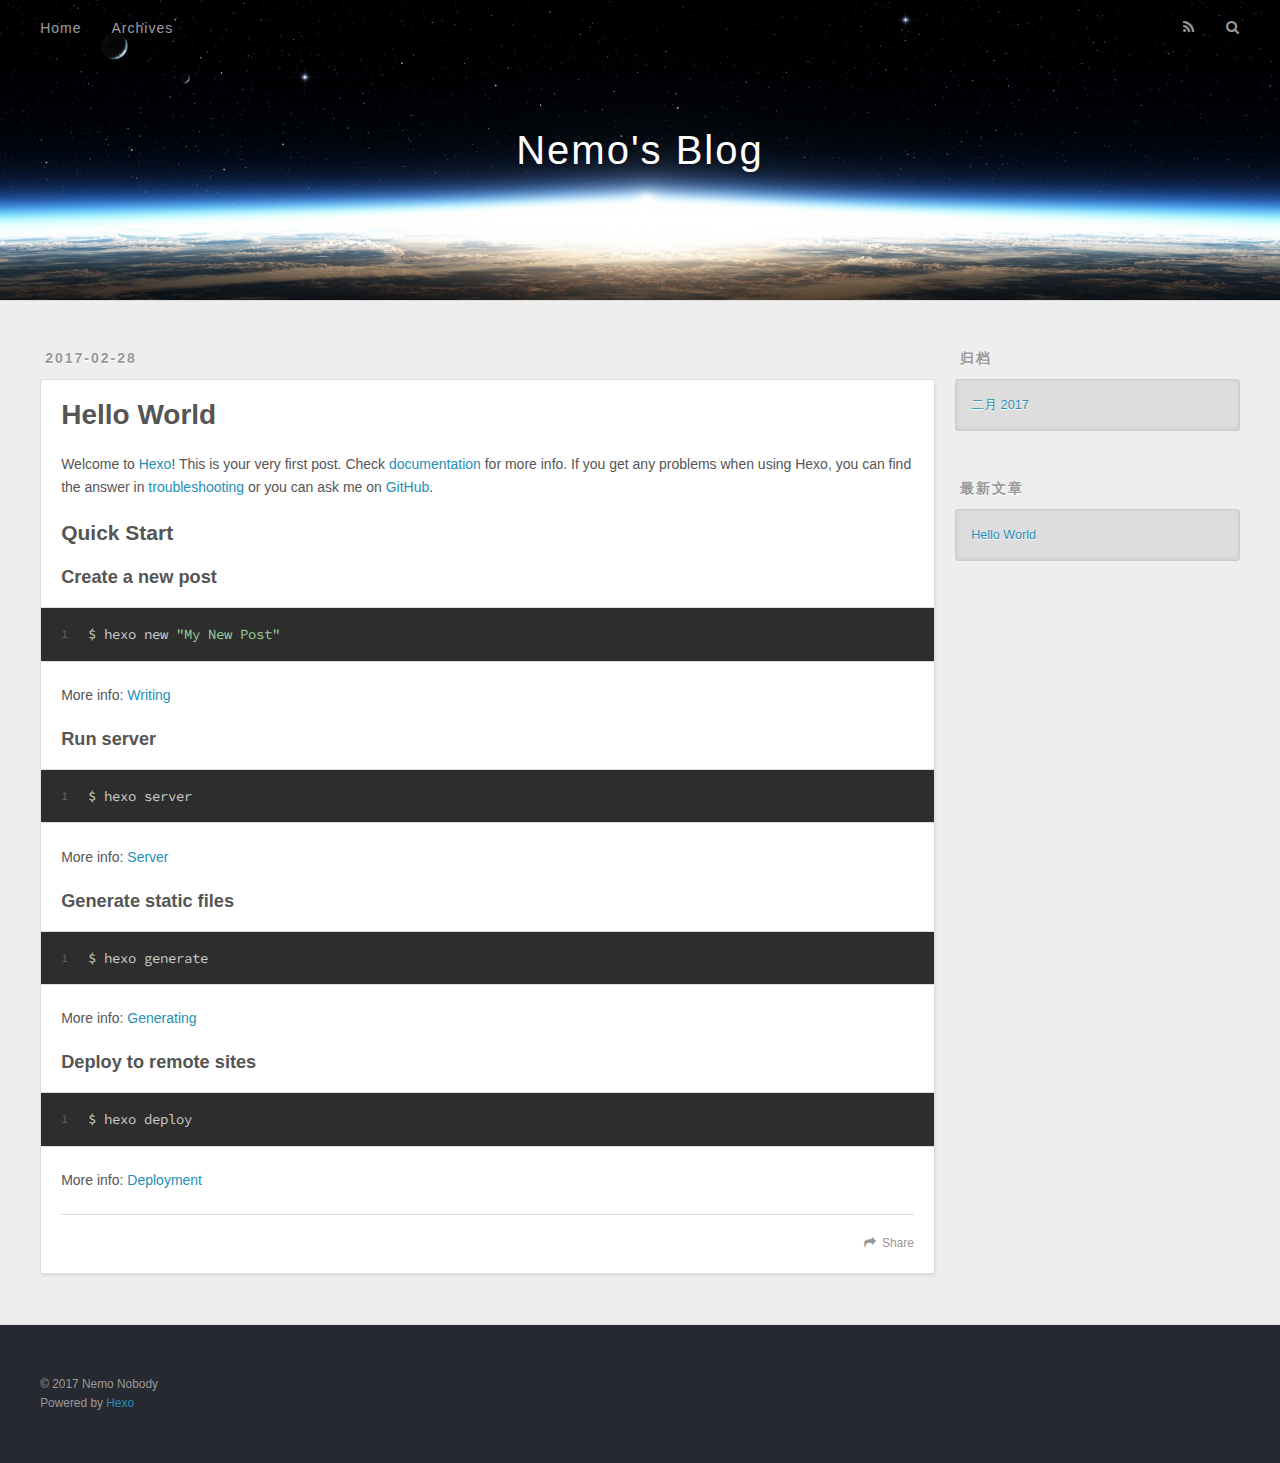
==== index.html @ 082129a9 "Site updated: 2017-02-28 16:47:41" ====
<!DOCTYPE html>
<html>
<head>
  <meta charset="utf-8">
  
  <title>Nemo&#39;s Blog</title>
  <meta name="viewport" content="width=device-width, initial-scale=1, maximum-scale=1">
  <meta property="og:type" content="website">
<meta property="og:title" content="Nemo's Blog">
<meta property="og:url" content="https://NemoNobody.github.io/index.html">
<meta property="og:site_name" content="Nemo's Blog">
<meta name="twitter:card" content="summary">
<meta name="twitter:title" content="Nemo's Blog">
  
    <link rel="alternate" href="/atom.xml" title="Nemo&#39;s Blog" type="application/atom+xml">
  
  
    <link rel="icon" href="/favicon.png">
  
  
    <link href="//fonts.googleapis.com/css?family=Source+Code+Pro" rel="stylesheet" type="text/css">
  
  <link rel="stylesheet" href="/css/style.css">
  

</head>

<body>
  <div id="container">
    <div id="wrap">
      <header id="header">
  <div id="banner"></div>
  <div id="header-outer" class="outer">
    <div id="header-title" class="inner">
      <h1 id="logo-wrap">
        <a href="/" id="logo">Nemo&#39;s Blog</a>
      </h1>
      
    </div>
    <div id="header-inner" class="inner">
      <nav id="main-nav">
        <a id="main-nav-toggle" class="nav-icon"></a>
        
          <a class="main-nav-link" href="/">Home</a>
        
          <a class="main-nav-link" href="/archives">Archives</a>
        
      </nav>
      <nav id="sub-nav">
        
          <a id="nav-rss-link" class="nav-icon" href="/atom.xml" title="RSS Feed"></a>
        
        <a id="nav-search-btn" class="nav-icon" title="搜索"></a>
      </nav>
      <div id="search-form-wrap">
        <form action="//google.com/search" method="get" accept-charset="UTF-8" class="search-form"><input type="search" name="q" results="0" class="search-form-input" placeholder="Search"><button type="submit" class="search-form-submit">&#xF002;</button><input type="hidden" name="sitesearch" value="https://NemoNobody.github.io"></form>
      </div>
    </div>
  </div>
</header>
      <div class="outer">
        <section id="main">
  
    <article id="post-hello-world" class="article article-type-post" itemscope itemprop="blogPost">
  <div class="article-meta">
    <a href="/2017/02/28/hello-world/" class="article-date">
  <time datetime="2017-02-28T08:24:33.000Z" itemprop="datePublished">2017-02-28</time>
</a>
    
  </div>
  <div class="article-inner">
    
    
      <header class="article-header">
        
  
    <h1 itemprop="name">
      <a class="article-title" href="/2017/02/28/hello-world/">Hello World</a>
    </h1>
  

      </header>
    
    <div class="article-entry" itemprop="articleBody">
      
        <p>Welcome to <a href="https://hexo.io/" target="_blank" rel="external">Hexo</a>! This is your very first post. Check <a href="https://hexo.io/docs/" target="_blank" rel="external">documentation</a> for more info. If you get any problems when using Hexo, you can find the answer in <a href="https://hexo.io/docs/troubleshooting.html" target="_blank" rel="external">troubleshooting</a> or you can ask me on <a href="https://github.com/hexojs/hexo/issues" target="_blank" rel="external">GitHub</a>.</p>
<h2 id="Quick-Start"><a href="#Quick-Start" class="headerlink" title="Quick Start"></a>Quick Start</h2><h3 id="Create-a-new-post"><a href="#Create-a-new-post" class="headerlink" title="Create a new post"></a>Create a new post</h3><figure class="highlight bash"><table><tr><td class="gutter"><pre><div class="line">1</div></pre></td><td class="code"><pre><div class="line">$ hexo new <span class="string">"My New Post"</span></div></pre></td></tr></table></figure>
<p>More info: <a href="https://hexo.io/docs/writing.html" target="_blank" rel="external">Writing</a></p>
<h3 id="Run-server"><a href="#Run-server" class="headerlink" title="Run server"></a>Run server</h3><figure class="highlight bash"><table><tr><td class="gutter"><pre><div class="line">1</div></pre></td><td class="code"><pre><div class="line">$ hexo server</div></pre></td></tr></table></figure>
<p>More info: <a href="https://hexo.io/docs/server.html" target="_blank" rel="external">Server</a></p>
<h3 id="Generate-static-files"><a href="#Generate-static-files" class="headerlink" title="Generate static files"></a>Generate static files</h3><figure class="highlight bash"><table><tr><td class="gutter"><pre><div class="line">1</div></pre></td><td class="code"><pre><div class="line">$ hexo generate</div></pre></td></tr></table></figure>
<p>More info: <a href="https://hexo.io/docs/generating.html" target="_blank" rel="external">Generating</a></p>
<h3 id="Deploy-to-remote-sites"><a href="#Deploy-to-remote-sites" class="headerlink" title="Deploy to remote sites"></a>Deploy to remote sites</h3><figure class="highlight bash"><table><tr><td class="gutter"><pre><div class="line">1</div></pre></td><td class="code"><pre><div class="line">$ hexo deploy</div></pre></td></tr></table></figure>
<p>More info: <a href="https://hexo.io/docs/deployment.html" target="_blank" rel="external">Deployment</a></p>

      
    </div>
    <footer class="article-footer">
      <a data-url="https://NemoNobody.github.io/2017/02/28/hello-world/" data-id="cizpabv4s0000jgi50rthzx2j" class="article-share-link">Share</a>
      
      
    </footer>
  </div>
  
</article>


  

</section>
        
          <aside id="sidebar">
  
    

  
    

  
    
  
    
  <div class="widget-wrap">
    <h3 class="widget-title">归档</h3>
    <div class="widget">
      <ul class="archive-list"><li class="archive-list-item"><a class="archive-list-link" href="/archives/2017/02/">二月 2017</a></li></ul>
    </div>
  </div>


  
    
  <div class="widget-wrap">
    <h3 class="widget-title">最新文章</h3>
    <div class="widget">
      <ul>
        
          <li>
            <a href="/2017/02/28/hello-world/">Hello World</a>
          </li>
        
      </ul>
    </div>
  </div>

  
</aside>
        
      </div>
      <footer id="footer">
  
  <div class="outer">
    <div id="footer-info" class="inner">
      &copy; 2017 Nemo Nobody<br>
      Powered by <a href="http://hexo.io/" target="_blank">Hexo</a>
    </div>
  </div>
</footer>
    </div>
    <nav id="mobile-nav">
  
    <a href="/" class="mobile-nav-link">Home</a>
  
    <a href="/archives" class="mobile-nav-link">Archives</a>
  
</nav>
    

<script src="//ajax.googleapis.com/ajax/libs/jquery/2.0.3/jquery.min.js"></script>


  <link rel="stylesheet" href="/fancybox/jquery.fancybox.css">
  <script src="/fancybox/jquery.fancybox.pack.js"></script>


<script src="/js/script.js"></script>

  </div>
</body>
</html>
---- css/style.css ----
body {
  width: 100%;
}
body:before,
body:after {
  content: "";
  display: table;
}
body:after {
  clear: both;
}
html,
body,
div,
span,
applet,
object,
iframe,
h1,
h2,
h3,
h4,
h5,
h6,
p,
blockquote,
pre,
a,
abbr,
acronym,
address,
big,
cite,
code,
del,
dfn,
em,
img,
ins,
kbd,
q,
s,
samp,
small,
strike,
strong,
sub,
sup,
tt,
var,
dl,
dt,
dd,
ol,
ul,
li,
fieldset,
form,
label,
legend,
table,
caption,
tbody,
tfoot,
thead,
tr,
th,
td {
  margin: 0;
  padding: 0;
  border: 0;
  outline: 0;
  font-weight: inherit;
  font-style: inherit;
  font-family: inherit;
  font-size: 100%;
  vertical-align: baseline;
}
body {
  line-height: 1;
  color: #000;
  background: #fff;
}
ol,
ul {
  list-style: none;
}
table {
  border-collapse: separate;
  border-spacing: 0;
  vertical-align: middle;
}
caption,
th,
td {
  text-align: left;
  font-weight: normal;
  vertical-align: middle;
}
a img {
  border: none;
}
input,
button {
  margin: 0;
  padding: 0;
}
input::-moz-focus-inner,
button::-moz-focus-inner {
  border: 0;
  padding: 0;
}
@font-face {
  font-family: FontAwesome;
  font-style: normal;
  font-weight: normal;
  src: url("fonts/fontawesome-webfont.eot?v=#4.0.3");
  src: url("fonts/fontawesome-webfont.eot?#iefix&v=#4.0.3") format("embedded-opentype"), url("fonts/fontawesome-webfont.woff?v=#4.0.3") format("woff"), url("fonts/fontawesome-webfont.ttf?v=#4.0.3") format("truetype"), url("fonts/fontawesome-webfont.svg#fontawesomeregular?v=#4.0.3") format("svg");
}
html,
body,
#container {
  height: 100%;
}
body {
  background: #eee;
  font: 14px "Helvetica Neue", Helvetica, Arial, sans-serif;
  -webkit-text-size-adjust: 100%;
}
.outer {
  max-width: 1220px;
  margin: 0 auto;
  padding: 0 20px;
}
.outer:before,
.outer:after {
  content: "";
  display: table;
}
.outer:after {
  clear: both;
}
.inner {
  display: inline;
  float: left;
  width: 98.33333333333333%;
  margin: 0 0.833333333333333%;
}
.left,
.alignleft {
  float: left;
}
.right,
.alignright {
  float: right;
}
.clear {
  clear: both;
}
#container {
  position: relative;
}
.mobile-nav-on {
  overflow: hidden;
}
#wrap {
  height: 100%;
  width: 100%;
  position: absolute;
  top: 0;
  left: 0;
  -webkit-transition: 0.2s ease-out;
  -moz-transition: 0.2s ease-out;
  -ms-transition: 0.2s ease-out;
  transition: 0.2s ease-out;
  z-index: 1;
  background: #eee;
}
.mobile-nav-on #wrap {
  left: 280px;
}
@media screen and (min-width: 768px) {
  #main {
    display: inline;
    float: left;
    width: 73.33333333333333%;
    margin: 0 0.833333333333333%;
  }
}
.article-date,
.article-category-link,
.archive-year,
.widget-title {
  text-decoration: none;
  text-transform: uppercase;
  letter-spacing: 2px;
  color: #999;
  margin-bottom: 1em;
  margin-left: 5px;
  line-height: 1em;
  text-shadow: 0 1px #fff;
  font-weight: bold;
}
.article-inner,
.archive-article-inner {
  background: #fff;
  -webkit-box-shadow: 1px 2px 3px #ddd;
  box-shadow: 1px 2px 3px #ddd;
  border: 1px solid #ddd;
  border-radius: 3px;
}
.article-entry h1,
.widget h1 {
  font-size: 2em;
}
.article-entry h2,
.widget h2 {
  font-size: 1.5em;
}
.article-entry h3,
.widget h3 {
  font-size: 1.3em;
}
.article-entry h4,
.widget h4 {
  font-size: 1.2em;
}
.article-entry h5,
.widget h5 {
  font-size: 1em;
}
.article-entry h6,
.widget h6 {
  font-size: 1em;
  color: #999;
}
.article-entry hr,
.widget hr {
  border: 1px dashed #ddd;
}
.article-entry strong,
.widget strong {
  font-weight: bold;
}
.article-entry em,
.widget em,
.article-entry cite,
.widget cite {
  font-style: italic;
}
.article-entry sup,
.widget sup,
.article-entry sub,
.widget sub {
  font-size: 0.75em;
  line-height: 0;
  position: relative;
  vertical-align: baseline;
}
.article-entry sup,
.widget sup {
  top: -0.5em;
}
.article-entry sub,
.widget sub {
  bottom: -0.2em;
}
.article-entry small,
.widget small {
  font-size: 0.85em;
}
.article-entry acronym,
.widget acronym,
.article-entry abbr,
.widget abbr {
  border-bottom: 1px dotted;
}
.article-entry ul,
.widget ul,
.article-entry ol,
.widget ol,
.article-entry dl,
.widget dl {
  margin: 0 20px;
  line-height: 1.6em;
}
.article-entry ul ul,
.widget ul ul,
.article-entry ol ul,
.widget ol ul,
.article-entry ul ol,
.widget ul ol,
.article-entry ol ol,
.widget ol ol {
  margin-top: 0;
  margin-bottom: 0;
}
.article-entry ul,
.widget ul {
  list-style: disc;
}
.article-entry ol,
.widget ol {
  list-style: decimal;
}
.article-entry dt,
.widget dt {
  font-weight: bold;
}
#header {
  height: 300px;
  position: relative;
  border-bottom: 1px solid #ddd;
}
#header:before,
#header:after {
  content: "";
  position: absolute;
  left: 0;
  right: 0;
  height: 40px;
}
#header:before {
  top: 0;
  background: -webkit-linear-gradient(rgba(0,0,0,0.2), transparent);
  background: -moz-linear-gradient(rgba(0,0,0,0.2), transparent);
  background: -ms-linear-gradient(rgba(0,0,0,0.2), transparent);
  background: linear-gradient(rgba(0,0,0,0.2), transparent);
}
#header:after {
  bottom: 0;
  background: -webkit-linear-gradient(transparent, rgba(0,0,0,0.2));
  background: -moz-linear-gradient(transparent, rgba(0,0,0,0.2));
  background: -ms-linear-gradient(transparent, rgba(0,0,0,0.2));
  background: linear-gradient(transparent, rgba(0,0,0,0.2));
}
#header-outer {
  height: 100%;
  position: relative;
}
#header-inner {
  position: relative;
  overflow: hidden;
}
#banner {
  position: absolute;
  top: 0;
  left: 0;
  width: 100%;
  height: 100%;
  background: url("images/banner.jpg") center #000;
  -webkit-background-size: cover;
  -moz-background-size: cover;
  background-size: cover;
  z-index: -1;
}
#header-title {
  text-align: center;
  height: 40px;
  position: absolute;
  top: 50%;
  left: 0;
  margin-top: -20px;
}
#logo,
#subtitle {
  text-decoration: none;
  color: #fff;
  font-weight: 300;
  text-shadow: 0 1px 4px rgba(0,0,0,0.3);
}
#logo {
  font-size: 40px;
  line-height: 40px;
  letter-spacing: 2px;
}
#subtitle {
  font-size: 16px;
  line-height: 16px;
  letter-spacing: 1px;
}
#subtitle-wrap {
  margin-top: 16px;
}
#main-nav {
  float: left;
  margin-left: -15px;
}
.nav-icon,
.main-nav-link {
  float: left;
  color: #fff;
  opacity: 0.6;
  text-decoration: none;
  text-shadow: 0 1px rgba(0,0,0,0.2);
  -webkit-transition: opacity 0.2s;
  -moz-transition: opacity 0.2s;
  -ms-transition: opacity 0.2s;
  transition: opacity 0.2s;
  display: block;
  padding: 20px 15px;
}
.nav-icon:hover,
.main-nav-link:hover {
  opacity: 1;
}
.nav-icon {
  font-family: FontAwesome;
  text-align: center;
  font-size: 14px;
  width: 14px;
  height: 14px;
  padding: 20px 15px;
  position: relative;
  cursor: pointer;
}
.main-nav-link {
  font-weight: 300;
  letter-spacing: 1px;
}
@media screen and (max-width: 479px) {
  .main-nav-link {
    display: none;
  }
}
#main-nav-toggle {
  display: none;
}
#main-nav-toggle:before {
  content: "\f0c9";
}
@media screen and (max-width: 479px) {
  #main-nav-toggle {
    display: block;
  }
}
#sub-nav {
  float: right;
  margin-right: -15px;
}
#nav-rss-link:before {
  content: "\f09e";
}
#nav-search-btn:before {
  content: "\f002";
}
#search-form-wrap {
  position: absolute;
  top: 15px;
  width: 150px;
  height: 30px;
  right: -150px;
  opacity: 0;
  -webkit-transition: 0.2s ease-out;
  -moz-transition: 0.2s ease-out;
  -ms-transition: 0.2s ease-out;
  transition: 0.2s ease-out;
}
#search-form-wrap.on {
  opacity: 1;
  right: 0;
}
@media screen and (max-width: 479px) {
  #search-form-wrap {
    width: 100%;
    right: -100%;
  }
}
.search-form {
  position: absolute;
  top: 0;
  left: 0;
  right: 0;
  background: #fff;
  padding: 5px 15px;
  border-radius: 15px;
  -webkit-box-shadow: 0 0 10px rgba(0,0,0,0.3);
  box-shadow: 0 0 10px rgba(0,0,0,0.3);
}
.search-form-input {
  border: none;
  background: none;
  color: #555;
  width: 100%;
  font: 13px "Helvetica Neue", Helvetica, Arial, sans-serif;
  outline: none;
}
.search-form-input::-webkit-search-results-decoration,
.search-form-input::-webkit-search-cancel-button {
  -webkit-appearance: none;
}
.search-form-submit {
  position: absolute;
  top: 50%;
  right: 10px;
  margin-top: -7px;
  font: 13px FontAwesome;
  border: none;
  background: none;
  color: #bbb;
  cursor: pointer;
}
.search-form-submit:hover,
.search-form-submit:focus {
  color: #777;
}
.article {
  margin: 50px 0;
}
.article-inner {
  overflow: hidden;
}
.article-meta:before,
.article-meta:after {
  content: "";
  display: table;
}
.article-meta:after {
  clear: both;
}
.article-date {
  float: left;
}
.article-category {
  float: left;
  line-height: 1em;
  color: #ccc;
  text-shadow: 0 1px #fff;
  margin-left: 8px;
}
.article-category:before {
  content: "\2022";
}
.article-category-link {
  margin: 0 12px 1em;
}
.article-header {
  padding: 20px 20px 0;
}
.article-title {
  text-decoration: none;
  font-size: 2em;
  font-weight: bold;
  color: #555;
  line-height: 1.1em;
  -webkit-transition: color 0.2s;
  -moz-transition: color 0.2s;
  -ms-transition: color 0.2s;
  transition: color 0.2s;
}
a.article-title:hover {
  color: #258fb8;
}
.article-entry {
  color: #555;
  padding: 0 20px;
}
.article-entry:before,
.article-entry:after {
  content: "";
  display: table;
}
.article-entry:after {
  clear: both;
}
.article-entry p,
.article-entry table {
  line-height: 1.6em;
  margin: 1.6em 0;
}
.article-entry h1,
.article-entry h2,
.article-entry h3,
.article-entry h4,
.article-entry h5,
.article-entry h6 {
  font-weight: bold;
}
.article-entry h1,
.article-entry h2,
.article-entry h3,
.article-entry h4,
.article-entry h5,
.article-entry h6 {
  line-height: 1.1em;
  margin: 1.1em 0;
}
.article-entry a {
  color: #258fb8;
  text-decoration: none;
}
.article-entry a:hover {
  text-decoration: underline;
}
.article-entry ul,
.article-entry ol,
.article-entry dl {
  margin-top: 1.6em;
  margin-bottom: 1.6em;
}
.article-entry img,
.article-entry video {
  max-width: 100%;
  height: auto;
  display: block;
  margin: auto;
}
.article-entry iframe {
  border: none;
}
.article-entry table {
  width: 100%;
  border-collapse: collapse;
  border-spacing: 0;
}
.article-entry th {
  font-weight: bold;
  border-bottom: 3px solid #ddd;
  padding-bottom: 0.5em;
}
.article-entry td {
  border-bottom: 1px solid #ddd;
  padding: 10px 0;
}
.article-entry blockquote {
  font-family: Georgia, "Times New Roman", serif;
  font-size: 1.4em;
  margin: 1.6em 20px;
  text-align: center;
}
.article-entry blockquote footer {
  font-size: 14px;
  margin: 1.6em 0;
  font-family: "Helvetica Neue", Helvetica, Arial, sans-serif;
}
.article-entry blockquote footer cite:before {
  content: "—";
  padding: 0 0.5em;
}
.article-entry .pullquote {
  text-align: left;
  width: 45%;
  margin: 0;
}
.article-entry .pullquote.left {
  margin-left: 0.5em;
  margin-right: 1em;
}
.article-entry .pullquote.right {
  margin-right: 0.5em;
  margin-left: 1em;
}
.article-entry .caption {
  color: #999;
  display: block;
  font-size: 0.9em;
  margin-top: 0.5em;
  position: relative;
  text-align: center;
}
.article-entry .video-container {
  position: relative;
  padding-top: 56.25%;
  height: 0;
  overflow: hidden;
}
.article-entry .video-container iframe,
.article-entry .video-container object,
.article-entry .video-container embed {
  position: absolute;
  top: 0;
  left: 0;
  width: 100%;
  height: 100%;
  margin-top: 0;
}
.article-more-link a {
  display: inline-block;
  line-height: 1em;
  padding: 6px 15px;
  border-radius: 15px;
  background: #eee;
  color: #999;
  text-shadow: 0 1px #fff;
  text-decoration: none;
}
.article-more-link a:hover {
  background: #258fb8;
  color: #fff;
  text-decoration: none;
  text-shadow: 0 1px #1e7293;
}
.article-footer {
  font-size: 0.85em;
  line-height: 1.6em;
  border-top: 1px solid #ddd;
  padding-top: 1.6em;
  margin: 0 20px 20px;
}
.article-footer:before,
.article-footer:after {
  content: "";
  display: table;
}
.article-footer:after {
  clear: both;
}
.article-footer a {
  color: #999;
  text-decoration: none;
}
.article-footer a:hover {
  color: #555;
}
.article-tag-list-item {
  float: left;
  margin-right: 10px;
}
.article-tag-list-link:before {
  content: "#";
}
.article-comment-link {
  float: right;
}
.article-comment-link:before {
  content: "\f075";
  font-family: FontAwesome;
  padding-right: 8px;
}
.article-share-link {
  cursor: pointer;
  float: right;
  margin-left: 20px;
}
.article-share-link:before {
  content: "\f064";
  font-family: FontAwesome;
  padding-right: 6px;
}
#article-nav {
  position: relative;
}
#article-nav:before,
#article-nav:after {
  content: "";
  display: table;
}
#article-nav:after {
  clear: both;
}
@media screen and (min-width: 768px) {
  #article-nav {
    margin: 50px 0;
  }
  #article-nav:before {
    width: 8px;
    height: 8px;
    position: absolute;
    top: 50%;
    left: 50%;
    margin-top: -4px;
    margin-left: -4px;
    content: "";
    border-radius: 50%;
    background: #ddd;
    -webkit-box-shadow: 0 1px 2px #fff;
    box-shadow: 0 1px 2px #fff;
  }
}
.article-nav-link-wrap {
  text-decoration: none;
  text-shadow: 0 1px #fff;
  color: #999;
  -webkit-box-sizing: border-box;
  -moz-box-sizing: border-box;
  box-sizing: border-box;
  margin-top: 50px;
  text-align: center;
  display: block;
}
.article-nav-link-wrap:hover {
  color: #555;
}
@media screen and (min-width: 768px) {
  .article-nav-link-wrap {
    width: 50%;
    margin-top: 0;
  }
}
@media screen and (min-width: 768px) {
  #article-nav-newer {
    float: left;
    text-align: right;
    padding-right: 20px;
  }
}
@media screen and (min-width: 768px) {
  #article-nav-older {
    float: right;
    text-align: left;
    padding-left: 20px;
  }
}
.article-nav-caption {
  text-transform: uppercase;
  letter-spacing: 2px;
  color: #ddd;
  line-height: 1em;
  font-weight: bold;
}
#article-nav-newer .article-nav-caption {
  margin-right: -2px;
}
.article-nav-title {
  font-size: 0.85em;
  line-height: 1.6em;
  margin-top: 0.5em;
}
.article-share-box {
  position: absolute;
  display: none;
  background: #fff;
  -webkit-box-shadow: 1px 2px 10px rgba(0,0,0,0.2);
  box-shadow: 1px 2px 10px rgba(0,0,0,0.2);
  border-radius: 3px;
  margin-left: -145px;
  overflow: hidden;
  z-index: 1;
}
.article-share-box.on {
  display: block;
}
.article-share-input {
  width: 100%;
  background: none;
  -webkit-box-sizing: border-box;
  -moz-box-sizing: border-box;
  box-sizing: border-box;
  font: 14px "Helvetica Neue", Helvetica, Arial, sans-serif;
  padding: 0 15px;
  color: #555;
  outline: none;
  border: 1px solid #ddd;
  border-radius: 3px 3px 0 0;
  height: 36px;
  line-height: 36px;
}
.article-share-links {
  background: #eee;
}
.article-share-links:before,
.article-share-links:after {
  content: "";
  display: table;
}
.article-share-links:after {
  clear: both;
}
.article-share-twitter,
.article-share-facebook,
.article-share-pinterest,
.article-share-google {
  width: 50px;
  height: 36px;
  display: block;
  float: left;
  position: relative;
  color: #999;
  text-shadow: 0 1px #fff;
}
.article-share-twitter:before,
.article-share-facebook:before,
.article-share-pinterest:before,
.article-share-google:before {
  font-size: 20px;
  font-family: FontAwesome;
  width: 20px;
  height: 20px;
  position: absolute;
  top: 50%;
  left: 50%;
  margin-top: -10px;
  margin-left: -10px;
  text-align: center;
}
.article-share-twitter:hover,
.article-share-facebook:hover,
.article-share-pinterest:hover,
.article-share-google:hover {
  color: #fff;
}
.article-share-twitter:before {
  content: "\f099";
}
.article-share-twitter:hover {
  background: #00aced;
  text-shadow: 0 1px #008abe;
}
.article-share-facebook:before {
  content: "\f09a";
}
.article-share-facebook:hover {
  background: #3b5998;
  text-shadow: 0 1px #2f477a;
}
.article-share-pinterest:before {
  content: "\f0d2";
}
.article-share-pinterest:hover {
  background: #cb2027;
  text-shadow: 0 1px #a21a1f;
}
.article-share-google:before {
  content: "\f0d5";
}
.article-share-google:hover {
  background: #dd4b39;
  text-shadow: 0 1px #be3221;
}
.article-gallery {
  background: #000;
  position: relative;
}
.article-gallery-photos {
  position: relative;
  overflow: hidden;
}
.article-gallery-img {
  display: none;
  max-width: 100%;
}
.article-gallery-img:first-child {
  display: block;
}
.article-gallery-img.loaded {
  position: absolute;
  display: block;
}
.article-gallery-img img {
  display: block;
  max-width: 100%;
  margin: 0 auto;
}
#comments {
  background: #fff;
  -webkit-box-shadow: 1px 2px 3px #ddd;
  box-shadow: 1px 2px 3px #ddd;
  padding: 20px;
  border: 1px solid #ddd;
  border-radius: 3px;
  margin: 50px 0;
}
#comments a {
  color: #258fb8;
}
.archives-wrap {
  margin: 50px 0;
}
.archives:before,
.archives:after {
  content: "";
  display: table;
}
.archives:after {
  clear: both;
}
.archive-year-wrap {
  margin-bottom: 1em;
}
.archives {
  -webkit-column-gap: 10px;
  -moz-column-gap: 10px;
  column-gap: 10px;
}
@media screen and (min-width: 480px) and (max-width: 767px) {
  .archives {
    -webkit-column-count: 2;
    -moz-column-count: 2;
    column-count: 2;
  }
}
@media screen and (min-width: 768px) {
  .archives {
    -webkit-column-count: 3;
    -moz-column-count: 3;
    column-count: 3;
  }
}
.archive-article {
  -webkit-column-break-inside: avoid;
  page-break-inside: avoid;
  overflow: hidden;
  break-inside: avoid-column;
}
.archive-article-inner {
  padding: 10px;
  margin-bottom: 15px;
}
.archive-article-title {
  text-decoration: none;
  font-weight: bold;
  color: #555;
  -webkit-transition: color 0.2s;
  -moz-transition: color 0.2s;
  -ms-transition: color 0.2s;
  transition: color 0.2s;
  line-height: 1.6em;
}
.archive-article-title:hover {
  color: #258fb8;
}
.archive-article-footer {
  margin-top: 1em;
}
.archive-article-date {
  color: #999;
  text-decoration: none;
  font-size: 0.85em;
  line-height: 1em;
  margin-bottom: 0.5em;
  display: block;
}
#page-nav {
  margin: 50px auto;
  background: #fff;
  -webkit-box-shadow: 1px 2px 3px #ddd;
  box-shadow: 1px 2px 3px #ddd;
  border: 1px solid #ddd;
  border-radius: 3px;
  text-align: center;
  color: #999;
  overflow: hidden;
}
#page-nav:before,
#page-nav:after {
  content: "";
  display: table;
}
#page-nav:after {
  clear: both;
}
#page-nav a,
#page-nav span {
  padding: 10px 20px;
  line-height: 1;
  height: 2ex;
}
#page-nav a {
  color: #999;
  text-decoration: none;
}
#page-nav a:hover {
  background: #999;
  color: #fff;
}
#page-nav .prev {
  float: left;
}
#page-nav .next {
  float: right;
}
#page-nav .page-number {
  display: inline-block;
}
@media screen and (max-width: 479px) {
  #page-nav .page-number {
    display: none;
  }
}
#page-nav .current {
  color: #555;
  font-weight: bold;
}
#page-nav .space {
  color: #ddd;
}
#footer {
  background: #262a30;
  padding: 50px 0;
  border-top: 1px solid #ddd;
  color: #999;
}
#footer a {
  color: #258fb8;
  text-decoration: none;
}
#footer a:hover {
  text-decoration: underline;
}
#footer-info {
  line-height: 1.6em;
  font-size: 0.85em;
}
.article-entry pre,
.article-entry .highlight {
  background: #2d2d2d;
  margin: 0 -20px;
  padding: 15px 20px;
  border-style: solid;
  border-color: #ddd;
  border-width: 1px 0;
  overflow: auto;
  color: #ccc;
  line-height: 22.400000000000002px;
}
.article-entry .highlight .gutter pre,
.article-entry .gist .gist-file .gist-data .line-numbers {
  color: #666;
  font-size: 0.85em;
}
.article-entry pre,
.article-entry code {
  font-family: "Source Code Pro", Consolas, Monaco, Menlo, Consolas, monospace;
}
.article-entry code {
  background: #eee;
  text-shadow: 0 1px #fff;
  padding: 0 0.3em;
}
.article-entry pre code {
  background: none;
  text-shadow: none;
  padding: 0;
}
.article-entry .highlight pre {
  border: none;
  margin: 0;
  padding: 0;
}
.article-entry .highlight table {
  margin: 0;
  width: auto;
}
.article-entry .highlight td {
  border: none;
  padding: 0;
}
.article-entry .highlight figcaption {
  font-size: 0.85em;
  color: #999;
  line-height: 1em;
  margin-bottom: 1em;
}
.article-entry .highlight figcaption:before,
.article-entry .highlight figcaption:after {
  content: "";
  display: table;
}
.article-entry .highlight figcaption:after {
  clear: both;
}
.article-entry .highlight figcaption a {
  float: right;
}
.article-entry .highlight .gutter pre {
  text-align: right;
  padding-right: 20px;
}
.article-entry .highlight .line {
  height: 22.400000000000002px;
}
.article-entry .highlight .line.marked {
  background: #515151;
}
.article-entry .gist {
  margin: 0 -20px;
  border-style: solid;
  border-color: #ddd;
  border-width: 1px 0;
  background: #2d2d2d;
  padding: 15px 20px 15px 0;
}
.article-entry .gist .gist-file {
  border: none;
  font-family: "Source Code Pro", Consolas, Monaco, Menlo, Consolas, monospace;
  margin: 0;
}
.article-entry .gist .gist-file .gist-data {
  background: none;
  border: none;
}
.article-entry .gist .gist-file .gist-data .line-numbers {
  background: none;
  border: none;
  padding: 0 20px 0 0;
}
.article-entry .gist .gist-file .gist-data .line-data {
  padding: 0 !important;
}
.article-entry .gist .gist-file .highlight {
  margin: 0;
  padding: 0;
  border: none;
}
.article-entry .gist .gist-file .gist-meta {
  background: #2d2d2d;
  color: #999;
  font: 0.85em "Helvetica Neue", Helvetica, Arial, sans-serif;
  text-shadow: 0 0;
  padding: 0;
  margin-top: 1em;
  margin-left: 20px;
}
.article-entry .gist .gist-file .gist-meta a {
  color: #258fb8;
  font-weight: normal;
}
.article-entry .gist .gist-file .gist-meta a:hover {
  text-decoration: underline;
}
pre .comment,
pre .title {
  color: #999;
}
pre .variable,
pre .attribute,
pre .tag,
pre .regexp,
pre .ruby .constant,
pre .xml .tag .title,
pre .xml .pi,
pre .xml .doctype,
pre .html .doctype,
pre .css .id,
pre .css .class,
pre .css .pseudo {
  color: #f2777a;
}
pre .number,
pre .preprocessor,
pre .built_in,
pre .literal,
pre .params,
pre .constant {
  color: #f99157;
}
pre .class,
pre .ruby .class .title,
pre .css .rules .attribute {
  color: #9c9;
}
pre .string,
pre .value,
pre .inheritance,
pre .header,
pre .ruby .symbol,
pre .xml .cdata {
  color: #9c9;
}
pre .css .hexcolor {
  color: #6cc;
}
pre .function,
pre .python .decorator,
pre .python .title,
pre .ruby .function .title,
pre .ruby .title .keyword,
pre .perl .sub,
pre .javascript .title,
pre .coffeescript .title {
  color: #69c;
}
pre .keyword,
pre .javascript .function {
  color: #c9c;
}
@media screen and (max-width: 479px) {
  #mobile-nav {
    position: absolute;
    top: 0;
    left: 0;
    width: 280px;
    height: 100%;
    background: #191919;
    border-right: 1px solid #fff;
  }
}
@media screen and (max-width: 479px) {
  .mobile-nav-link {
    display: block;
    color: #999;
    text-decoration: none;
    padding: 15px 20px;
    font-weight: bold;
  }
  .mobile-nav-link:hover {
    color: #fff;
  }
}
@media screen and (min-width: 768px) {
  #sidebar {
    display: inline;
    float: left;
    width: 23.333333333333332%;
    margin: 0 0.833333333333333%;
  }
}
.widget-wrap {
  margin: 50px 0;
}
.widget {
  color: #777;
  text-shadow: 0 1px #fff;
  background: #ddd;
  -webkit-box-shadow: 0 -1px 4px #ccc inset;
  box-shadow: 0 -1px 4px #ccc inset;
  border: 1px solid #ccc;
  padding: 15px;
  border-radius: 3px;
}
.widget a {
  color: #258fb8;
  text-decoration: none;
}
.widget a:hover {
  text-decoration: underline;
}
.widget ul ul,
.widget ol ul,
.widget dl ul,
.widget ul ol,
.widget ol ol,
.widget dl ol,
.widget ul dl,
.widget ol dl,
.widget dl dl {
  margin-left: 15px;
  list-style: disc;
}
.widget {
  line-height: 1.6em;
  word-wrap: break-word;
  font-size: 0.9em;
}
.widget ul,
.widget ol {
  list-style: none;
  margin: 0;
}
.widget ul ul,
.widget ol ul,
.widget ul ol,
.widget ol ol {
  margin: 0 20px;
}
.widget ul ul,
.widget ol ul {
  list-style: disc;
}
.widget ul ol,
.widget ol ol {
  list-style: decimal;
}
.category-list-count,
.tag-list-count,
.archive-list-count {
  padding-left: 5px;
  color: #999;
  font-size: 0.85em;
}
.category-list-count:before,
.tag-list-count:before,
.archive-list-count:before {
  content: "(";
}
.category-list-count:after,
.tag-list-count:after,
.archive-list-count:after {
  content: ")";
}
.tagcloud a {
  margin-right: 5px;
  display: inline-block;
}
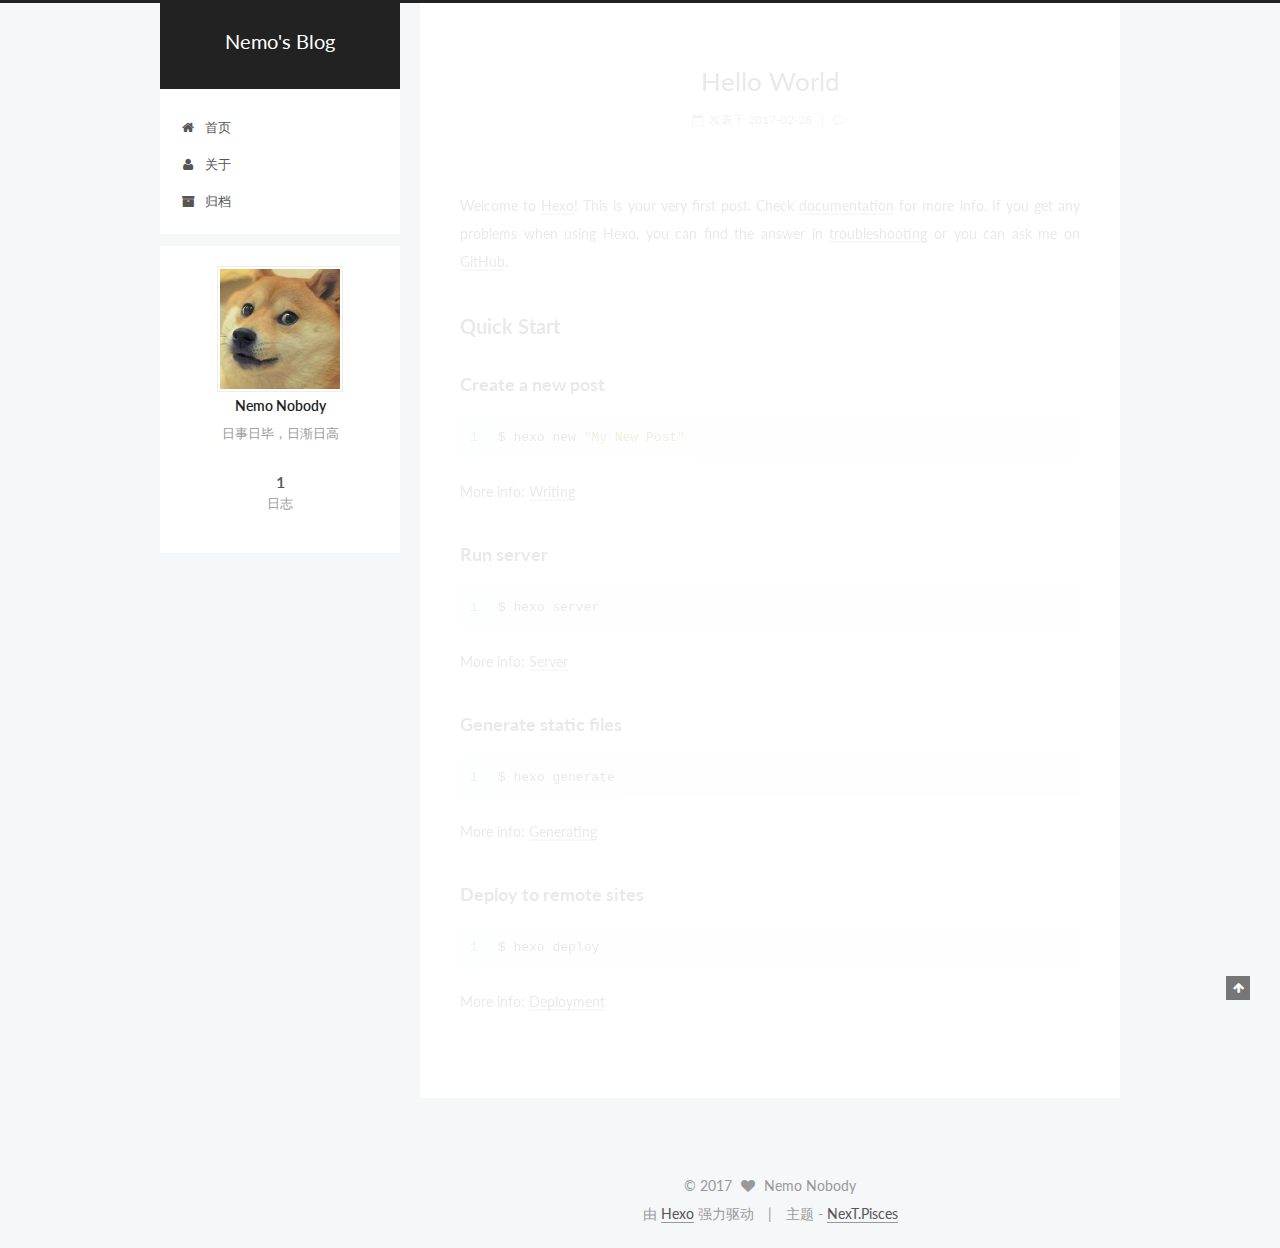
==== commit 741207a6: "Site updated: 2017-03-01 13:18:21" ====
--- a/index.html
+++ b/index.html
@@ -1,89 +1,343 @@
-<!DOCTYPE html>
-<html>
+<!doctype html>
+
+
+
+  
+
+
+<html class="theme-next pisces use-motion" lang="zh-Hans">
 <head>
-  <meta charset="utf-8">
-  
-  <title>Nemo&#39;s Blog</title>
-  <meta name="viewport" content="width=device-width, initial-scale=1, maximum-scale=1">
-  <meta property="og:type" content="website">
+  <meta charset="UTF-8"/>
+<meta http-equiv="X-UA-Compatible" content="IE=edge" />
+<meta name="viewport" content="width=device-width, initial-scale=1, maximum-scale=1"/>
+
+
+
+<meta http-equiv="Cache-Control" content="no-transform" />
+<meta http-equiv="Cache-Control" content="no-siteapp" />
+
+
+
+
+
+
+
+
+
+
+
+
+
+
+
+  
+  
+  <link href="/lib/fancybox/source/jquery.fancybox.css?v=2.1.5" rel="stylesheet" type="text/css" />
+
+
+
+
+  
+  
+  
+  
+
+  
+    
+    
+  
+
+  
+
+  
+
+  
+
+  
+
+  
+    
+    
+    <link href="//fonts.googleapis.com/css?family=Lato:300,300italic,400,400italic,700,700italic&subset=latin,latin-ext" rel="stylesheet" type="text/css">
+  
+
+
+
+
+
+
+<link href="/lib/font-awesome/css/font-awesome.min.css?v=4.6.2" rel="stylesheet" type="text/css" />
+
+<link href="/css/main.css?v=5.1.0" rel="stylesheet" type="text/css" />
+
+
+  <meta name="keywords" content="Hexo, NexT" />
+
+
+
+
+
+
+
+
+  <link rel="shortcut icon" type="image/x-icon" href="/favicon.ico?v=5.1.0" />
+
+
+
+
+
+
+<meta name="description" content="日事日毕，日渐日高">
+<meta property="og:type" content="website">
 <meta property="og:title" content="Nemo's Blog">
-<meta property="og:url" content="https://NemoNobody.github.io/index.html">
+<meta property="og:url" content="https://mdany.github.io/index.html">
 <meta property="og:site_name" content="Nemo's Blog">
+<meta property="og:description" content="日事日毕，日渐日高">
 <meta name="twitter:card" content="summary">
 <meta name="twitter:title" content="Nemo's Blog">
-  
-    <link rel="alternate" href="/atom.xml" title="Nemo&#39;s Blog" type="application/atom+xml">
-  
-  
-    <link rel="icon" href="/favicon.png">
-  
-  
-    <link href="//fonts.googleapis.com/css?family=Source+Code+Pro" rel="stylesheet" type="text/css">
-  
-  <link rel="stylesheet" href="/css/style.css">
-  
-
+<meta name="twitter:description" content="日事日毕，日渐日高">
+
+
+
+<script type="text/javascript" id="hexo.configurations">
+  var NexT = window.NexT || {};
+  var CONFIG = {
+    root: '/',
+    scheme: 'Pisces',
+    sidebar: {"position":"left","display":"post","offset":12,"offset_float":0,"b2t":false,"scrollpercent":false},
+    fancybox: true,
+    motion: true,
+    duoshuo: {
+      userId: '0',
+      author: '博主'
+    },
+    algolia: {
+      applicationID: '',
+      apiKey: '',
+      indexName: '',
+      hits: {"per_page":10},
+      labels: {"input_placeholder":"Search for Posts","hits_empty":"We didn't find any results for the search: ${query}","hits_stats":"${hits} results found in ${time} ms"}
+    }
+  };
+</script>
+
+
+
+  <link rel="canonical" href="https://mdany.github.io/"/>
+
+
+
+
+
+  <title> Nemo's Blog </title>
 </head>
 
-<body>
-  <div id="container">
-    <div id="wrap">
-      <header id="header">
-  <div id="banner"></div>
-  <div id="header-outer" class="outer">
-    <div id="header-title" class="inner">
-      <h1 id="logo-wrap">
-        <a href="/" id="logo">Nemo&#39;s Blog</a>
-      </h1>
-      
+<body itemscope itemtype="http://schema.org/WebPage" lang="zh-Hans">
+
+  
+
+
+
+
+
+
+
+
+
+
+
+
+
+
+  
+  
+    
+  
+
+  <div class="container one-collumn sidebar-position-left 
+   page-home 
+ ">
+    <div class="headband"></div>
+
+    <header id="header" class="header" itemscope itemtype="http://schema.org/WPHeader">
+      <div class="header-inner"><div class="site-brand-wrapper">
+  <div class="site-meta ">
+    
+
+    <div class="custom-logo-site-title">
+      <a href="/"  class="brand" rel="start">
+        <span class="logo-line-before"><i></i></span>
+        <span class="site-title">Nemo's Blog</span>
+        <span class="logo-line-after"><i></i></span>
+      </a>
     </div>
-    <div id="header-inner" class="inner">
-      <nav id="main-nav">
-        <a id="main-nav-toggle" class="nav-icon"></a>
-        
-          <a class="main-nav-link" href="/">Home</a>
-        
-          <a class="main-nav-link" href="/archives">Archives</a>
-        
-      </nav>
-      <nav id="sub-nav">
-        
-          <a id="nav-rss-link" class="nav-icon" href="/atom.xml" title="RSS Feed"></a>
-        
-        <a id="nav-search-btn" class="nav-icon" title="搜索"></a>
-      </nav>
-      <div id="search-form-wrap">
-        <form action="//google.com/search" method="get" accept-charset="UTF-8" class="search-form"><input type="search" name="q" results="0" class="search-form-input" placeholder="Search"><button type="submit" class="search-form-submit">&#xF002;</button><input type="hidden" name="sitesearch" value="https://NemoNobody.github.io"></form>
-      </div>
-    </div>
+      
+        <p class="site-subtitle"></p>
+      
   </div>
-</header>
-      <div class="outer">
-        <section id="main">
-  
-    <article id="post-hello-world" class="article article-type-post" itemscope itemprop="blogPost">
-  <div class="article-meta">
-    <a href="/2017/02/28/hello-world/" class="article-date">
-  <time datetime="2017-02-28T08:24:33.000Z" itemprop="datePublished">2017-02-28</time>
-</a>
-    
+
+  <div class="site-nav-toggle">
+    <button>
+      <span class="btn-bar"></span>
+      <span class="btn-bar"></span>
+      <span class="btn-bar"></span>
+    </button>
   </div>
-  <div class="article-inner">
-    
-    
-      <header class="article-header">
-        
-  
-    <h1 itemprop="name">
-      <a class="article-title" href="/2017/02/28/hello-world/">Hello World</a>
-    </h1>
-  
-
+</div>
+
+<nav class="site-nav">
+  
+
+  
+    <ul id="menu" class="menu">
+      
+        
+        <li class="menu-item menu-item-home">
+          <a href="/" rel="section">
+            
+              <i class="menu-item-icon fa fa-fw fa-home"></i> <br />
+            
+            首页
+          </a>
+        </li>
+      
+        
+        <li class="menu-item menu-item-about">
+          <a href="/about" rel="section">
+            
+              <i class="menu-item-icon fa fa-fw fa-user"></i> <br />
+            
+            关于
+          </a>
+        </li>
+      
+        
+        <li class="menu-item menu-item-archives">
+          <a href="/archives" rel="section">
+            
+              <i class="menu-item-icon fa fa-fw fa-archive"></i> <br />
+            
+            归档
+          </a>
+        </li>
+      
+
+      
+    </ul>
+  
+
+  
+</nav>
+
+
+
+ </div>
+    </header>
+
+    <main id="main" class="main">
+      <div class="main-inner">
+        <div class="content-wrap">
+          <div id="content" class="content">
+            
+  <section id="posts" class="posts-expand">
+    
+      
+
+  
+
+  
+  
+  
+
+  <article class="post post-type-normal " itemscope itemtype="http://schema.org/Article">
+    <link itemprop="mainEntityOfPage" href="https://mdany.github.io/2017/02/28/hello-world/">
+
+    <span hidden itemprop="author" itemscope itemtype="http://schema.org/Person">
+      <meta itemprop="name" content="Nemo Nobody">
+      <meta itemprop="description" content="">
+      <meta itemprop="image" content="/uploads/avatar.jpeg">
+    </span>
+
+    <span hidden itemprop="publisher" itemscope itemtype="http://schema.org/Organization">
+      <meta itemprop="name" content="Nemo's Blog">
+    </span>
+
+    
+      <header class="post-header">
+
+        
+        
+          <h1 class="post-title" itemprop="name headline">
+            
+            
+              
+                
+                <a class="post-title-link" href="/2017/02/28/hello-world/" itemprop="url">
+                  Hello World
+                </a>
+              
+            
+          </h1>
+        
+
+        <div class="post-meta">
+          <span class="post-time">
+            
+              <span class="post-meta-item-icon">
+                <i class="fa fa-calendar-o"></i>
+              </span>
+              
+                <span class="post-meta-item-text">发表于</span>
+              
+              <time title="创建于" itemprop="dateCreated datePublished" datetime="2017-02-28T16:24:33+08:00">
+                2017-02-28
+              </time>
+            
+
+            
+
+            
+          </span>
+
+          
+
+          
+            
+              <span class="post-comments-count">
+                <span class="post-meta-divider">|</span>
+                <span class="post-meta-item-icon">
+                  <i class="fa fa-comment-o"></i>
+                </span>
+                <a href="/2017/02/28/hello-world/#comments" itemprop="discussionUrl">
+                  <span class="post-comments-count ds-thread-count" data-thread-key="2017/02/28/hello-world/" itemprop="commentCount"></span>
+                </a>
+              </span>
+            
+          
+
+          
+          
+
+          
+
+          
+
+          
+
+        </div>
       </header>
     
-    <div class="article-entry" itemprop="articleBody">
-      
-        <p>Welcome to <a href="https://hexo.io/" target="_blank" rel="external">Hexo</a>! This is your very first post. Check <a href="https://hexo.io/docs/" target="_blank" rel="external">documentation</a> for more info. If you get any problems when using Hexo, you can find the answer in <a href="https://hexo.io/docs/troubleshooting.html" target="_blank" rel="external">troubleshooting</a> or you can ask me on <a href="https://github.com/hexojs/hexo/issues" target="_blank" rel="external">GitHub</a>.</p>
+
+
+    <div class="post-body" itemprop="articleBody">
+
+      
+      
+
+      
+        
+          
+            <p>Welcome to <a href="https://hexo.io/" target="_blank" rel="external">Hexo</a>! This is your very first post. Check <a href="https://hexo.io/docs/" target="_blank" rel="external">documentation</a> for more info. If you get any problems when using Hexo, you can find the answer in <a href="https://hexo.io/docs/troubleshooting.html" target="_blank" rel="external">troubleshooting</a> or you can ask me on <a href="https://github.com/hexojs/hexo/issues" target="_blank" rel="external">GitHub</a>.</p>
 <h2 id="Quick-Start"><a href="#Quick-Start" class="headerlink" title="Quick Start"></a>Quick Start</h2><h3 id="Create-a-new-post"><a href="#Create-a-new-post" class="headerlink" title="Create a new post"></a>Create a new post</h3><figure class="highlight bash"><table><tr><td class="gutter"><pre><div class="line">1</div></pre></td><td class="code"><pre><div class="line">$ hexo new <span class="string">"My New Post"</span></div></pre></td></tr></table></figure>
 <p>More info: <a href="https://hexo.io/docs/writing.html" target="_blank" rel="external">Writing</a></p>
 <h3 id="Run-server"><a href="#Run-server" class="headerlink" title="Run server"></a>Run server</h3><figure class="highlight bash"><table><tr><td class="gutter"><pre><div class="line">1</div></pre></td><td class="code"><pre><div class="line">$ hexo server</div></pre></td></tr></table></figure>
@@ -93,88 +347,281 @@
 <h3 id="Deploy-to-remote-sites"><a href="#Deploy-to-remote-sites" class="headerlink" title="Deploy to remote sites"></a>Deploy to remote sites</h3><figure class="highlight bash"><table><tr><td class="gutter"><pre><div class="line">1</div></pre></td><td class="code"><pre><div class="line">$ hexo deploy</div></pre></td></tr></table></figure>
 <p>More info: <a href="https://hexo.io/docs/deployment.html" target="_blank" rel="external">Deployment</a></p>
 
+          
+        
       
     </div>
-    <footer class="article-footer">
-      <a data-url="https://NemoNobody.github.io/2017/02/28/hello-world/" data-id="cizpabv4s0000jgi50rthzx2j" class="article-share-link">Share</a>
-      
+
+    <div>
+      
+    </div>
+
+    <div>
+      
+    </div>
+
+
+    <footer class="post-footer">
+      
+
+      
+
+      
+
+      
+      
+        <div class="post-eof"></div>
       
     </footer>
-  </div>
-  
-</article>
-
-
-  
-
-</section>
-        
-          <aside id="sidebar">
-  
-    
-
-  
-    
-
-  
-    
-  
-    
-  <div class="widget-wrap">
-    <h3 class="widget-title">归档</h3>
-    <div class="widget">
-      <ul class="archive-list"><li class="archive-list-item"><a class="archive-list-link" href="/archives/2017/02/">二月 2017</a></li></ul>
+  </article>
+
+
+    
+  </section>
+
+  
+
+          
+          </div>
+          
+
+
+          
+
+        </div>
+        
+          
+  
+  <div class="sidebar-toggle">
+    <div class="sidebar-toggle-line-wrap">
+      <span class="sidebar-toggle-line sidebar-toggle-line-first"></span>
+      <span class="sidebar-toggle-line sidebar-toggle-line-middle"></span>
+      <span class="sidebar-toggle-line sidebar-toggle-line-last"></span>
     </div>
   </div>
 
-
-  
-    
-  <div class="widget-wrap">
-    <h3 class="widget-title">最新文章</h3>
-    <div class="widget">
-      <ul>
-        
-          <li>
-            <a href="/2017/02/28/hello-world/">Hello World</a>
-          </li>
-        
-      </ul>
+  <aside id="sidebar" class="sidebar">
+    <div class="sidebar-inner">
+
+      
+
+      
+
+      <section class="site-overview sidebar-panel sidebar-panel-active">
+        <div class="site-author motion-element" itemprop="author" itemscope itemtype="http://schema.org/Person">
+          <img class="site-author-image" itemprop="image"
+               src="/uploads/avatar.jpeg"
+               alt="Nemo Nobody" />
+          <p class="site-author-name" itemprop="name">Nemo Nobody</p>
+           
+              <p class="site-description motion-element" itemprop="description">日事日毕，日渐日高</p>
+          
+        </div>
+        <nav class="site-state motion-element">
+        
+          
+            <div class="site-state-item site-state-posts">
+              <a href="/archives">
+                <span class="site-state-item-count">1</span>
+                <span class="site-state-item-name">日志</span>
+              </a>
+            </div>
+          
+
+          
+
+          
+
+        </nav>
+
+        
+
+        <div class="links-of-author motion-element">
+          
+        </div>
+
+        
+        
+
+        
+        
+
+        
+
+
+      </section>
+
+      
+
+      
+
     </div>
+  </aside>
+
+
+        
+      </div>
+    </main>
+
+    <footer id="footer" class="footer">
+      <div class="footer-inner">
+        <div class="copyright" >
+  
+  &copy; 
+  <span itemprop="copyrightYear">2017</span>
+  <span class="with-love">
+    <i class="fa fa-heart"></i>
+  </span>
+  <span class="author" itemprop="copyrightHolder">Nemo Nobody</span>
+</div>
+
+
+<div class="powered-by">
+  由 <a class="theme-link" href="https://hexo.io">Hexo</a> 强力驱动
+</div>
+
+<div class="theme-info">
+  主题 -
+  <a class="theme-link" href="https://github.com/iissnan/hexo-theme-next">
+    NexT.Pisces
+  </a>
+</div>
+
+
+        
+
+        
+      </div>
+    </footer>
+
+    
+      <div class="back-to-top">
+        <i class="fa fa-arrow-up"></i>
+        
+      </div>
+    
+    
   </div>
 
   
-</aside>
-        
-      </div>
-      <footer id="footer">
-  
-  <div class="outer">
-    <div id="footer-info" class="inner">
-      &copy; 2017 Nemo Nobody<br>
-      Powered by <a href="http://hexo.io/" target="_blank">Hexo</a>
-    </div>
-  </div>
-</footer>
-    </div>
-    <nav id="mobile-nav">
-  
-    <a href="/" class="mobile-nav-link">Home</a>
-  
-    <a href="/archives" class="mobile-nav-link">Archives</a>
-  
-</nav>
-    
-
-<script src="//ajax.googleapis.com/ajax/libs/jquery/2.0.3/jquery.min.js"></script>
-
-
-  <link rel="stylesheet" href="/fancybox/jquery.fancybox.css">
-  <script src="/fancybox/jquery.fancybox.pack.js"></script>
-
-
-<script src="/js/script.js"></script>
-
-  </div>
+
+<script type="text/javascript">
+  if (Object.prototype.toString.call(window.Promise) !== '[object Function]') {
+    window.Promise = null;
+  }
+</script>
+
+
+
+
+
+
+
+
+
+  
+
+
+
+
+  
+  <script type="text/javascript" src="/lib/jquery/index.js?v=2.1.3"></script>
+
+  
+  <script type="text/javascript" src="/lib/fastclick/lib/fastclick.min.js?v=1.0.6"></script>
+
+  
+  <script type="text/javascript" src="/lib/jquery_lazyload/jquery.lazyload.js?v=1.9.7"></script>
+
+  
+  <script type="text/javascript" src="/lib/velocity/velocity.min.js?v=1.2.1"></script>
+
+  
+  <script type="text/javascript" src="/lib/velocity/velocity.ui.min.js?v=1.2.1"></script>
+
+  
+  <script type="text/javascript" src="/lib/fancybox/source/jquery.fancybox.pack.js?v=2.1.5"></script>
+
+
+  
+
+
+  <script type="text/javascript" src="/js/src/utils.js?v=5.1.0"></script>
+
+  <script type="text/javascript" src="/js/src/motion.js?v=5.1.0"></script>
+
+
+
+  
+  
+
+
+  <script type="text/javascript" src="/js/src/affix.js?v=5.1.0"></script>
+
+  <script type="text/javascript" src="/js/src/schemes/pisces.js?v=5.1.0"></script>
+
+
+
+  
+
+  
+
+
+  <script type="text/javascript" src="/js/src/bootstrap.js?v=5.1.0"></script>
+
+
+
+  
+
+  
+    
+  
+
+  <script type="text/javascript">
+    var duoshuoQuery = {short_name:"mdany"};
+    (function() {
+      var ds = document.createElement('script');
+      ds.type = 'text/javascript';ds.async = true;
+      ds.id = 'duoshuo-script';
+      ds.src = (document.location.protocol == 'https:' ? 'https:' : 'http:') + '//static.duoshuo.com/embed.js';
+      ds.charset = 'UTF-8';
+      (document.getElementsByTagName('head')[0]
+      || document.getElementsByTagName('body')[0]).appendChild(ds);
+    })();
+  </script>
+
+  
+    
+    
+    <script src="/lib/ua-parser-js/dist/ua-parser.min.js?v=0.7.9"></script>
+    <script src="/js/src/hook-duoshuo.js"></script>
+  
+
+
+
+
+
+
+
+
+
+
+
+
+
+  
+  
+
+  
+
+  
+
+  
+
+  
+
+
+  
+
 </body>
-</html>+</html>
--- a/css/main.css
+++ b/css/main.css
@@ -0,0 +1,2868 @@
+/* normalize.css v3.0.2 | MIT License | git.io/normalize */
+html {
+  font-family: sans-serif; /* 1 */
+  -ms-text-size-adjust: 100%; /* 2 */
+  -webkit-text-size-adjust: 100%; /* 2 */
+}
+body {
+  margin: 0;
+}
+article,
+aside,
+details,
+figcaption,
+figure,
+footer,
+header,
+hgroup,
+main,
+menu,
+nav,
+section,
+summary {
+  display: block;
+}
+audio,
+canvas,
+progress,
+video {
+  display: inline-block; /* 1 */
+  vertical-align: baseline; /* 2 */
+}
+audio:not([controls]) {
+  display: none;
+  height: 0;
+}
+[hidden],
+template {
+  display: none;
+}
+a {
+  background-color: transparent;
+}
+a:active,
+a:hover {
+  outline: 0;
+}
+abbr[title] {
+  border-bottom: 1px dotted;
+}
+b,
+strong {
+  font-weight: bold;
+}
+dfn {
+  font-style: italic;
+}
+h1 {
+  font-size: 2em;
+  margin: 0.67em 0;
+}
+mark {
+  background: #ff0;
+  color: #000;
+}
+small {
+  font-size: 80%;
+}
+sub,
+sup {
+  font-size: 75%;
+  line-height: 0;
+  position: relative;
+  vertical-align: baseline;
+}
+sup {
+  top: -0.5em;
+}
+sub {
+  bottom: -0.25em;
+}
+img {
+  border: 0;
+}
+svg:not(:root) {
+  overflow: hidden;
+}
+figure {
+  margin: 1em 40px;
+}
+hr {
+  -moz-box-sizing: content-box;
+  box-sizing: content-box;
+  height: 0;
+}
+pre {
+  overflow: auto;
+}
+code,
+kbd,
+pre,
+samp {
+  font-family: monospace, monospace;
+  font-size: 1em;
+}
+button,
+input,
+optgroup,
+select,
+textarea {
+  color: inherit; /* 1 */
+  font: inherit; /* 2 */
+  margin: 0; /* 3 */
+}
+button {
+  overflow: visible;
+}
+button,
+select {
+  text-transform: none;
+}
+button,
+html input[type="button"],
+input[type="reset"],
+input[type="submit"] {
+  -webkit-appearance: button; /* 2 */
+  cursor: pointer; /* 3 */
+}
+button[disabled],
+html input[disabled] {
+  cursor: default;
+}
+button::-moz-focus-inner,
+input::-moz-focus-inner {
+  border: 0;
+  padding: 0;
+}
+input {
+  line-height: normal;
+}
+input[type="checkbox"],
+input[type="radio"] {
+  box-sizing: border-box; /* 1 */
+  padding: 0; /* 2 */
+}
+input[type="number"]::-webkit-inner-spin-button,
+input[type="number"]::-webkit-outer-spin-button {
+  height: auto;
+}
+input[type="search"] {
+  -webkit-appearance: textfield; /* 1 */
+  -moz-box-sizing: content-box;
+  -webkit-box-sizing: content-box; /* 2 */
+  box-sizing: content-box;
+}
+input[type="search"]::-webkit-search-cancel-button,
+input[type="search"]::-webkit-search-decoration {
+  -webkit-appearance: none;
+}
+fieldset {
+  border: 1px solid #c0c0c0;
+  margin: 0 2px;
+  padding: 0.35em 0.625em 0.75em;
+}
+legend {
+  border: 0; /* 1 */
+  padding: 0; /* 2 */
+}
+textarea {
+  overflow: auto;
+}
+optgroup {
+  font-weight: bold;
+}
+table {
+  border-collapse: collapse;
+  border-spacing: 0;
+}
+td,
+th {
+  padding: 0;
+}
+::selection {
+  background: #262a30;
+  color: #fff;
+}
+body {
+  position: relative;
+  font-family: 'Lato', "PingFang SC", "Microsoft YaHei", sans-serif;
+  font-size: 14px;
+  line-height: 2;
+  color: #555;
+  background: #f5f7f9;
+}
+@media (max-width: 767px) {
+  body {
+    padding-right: 0 !important;
+  }
+}
+@media (min-width: 768px) and (max-width: 991px) {
+  body {
+    padding-right: 0 !important;
+  }
+}
+@media (min-width: 1600px) {
+  body {
+    font-size: 16px;
+  }
+}
+h1,
+h2,
+h3,
+h4,
+h5,
+h6 {
+  margin: 0;
+  padding: 0;
+  font-weight: bold;
+  line-height: 1.5;
+  font-family: 'Lato', "PingFang SC", "Microsoft YaHei", sans-serif;
+}
+h2,
+h3,
+h4,
+h5,
+h6 {
+  margin: 20px 0 15px;
+}
+h1 {
+  font-size: 22px;
+}
+@media (max-width: 767px) {
+  h1 {
+    font-size: 18px;
+  }
+}
+h2 {
+  font-size: 20px;
+}
+@media (max-width: 767px) {
+  h2 {
+    font-size: 16px;
+  }
+}
+h3 {
+  font-size: 18px;
+}
+@media (max-width: 767px) {
+  h3 {
+    font-size: 14px;
+  }
+}
+h4 {
+  font-size: 16px;
+}
+@media (max-width: 767px) {
+  h4 {
+    font-size: 12px;
+  }
+}
+h5 {
+  font-size: 14px;
+}
+@media (max-width: 767px) {
+  h5 {
+    font-size: 10px;
+  }
+}
+h6 {
+  font-size: 12px;
+}
+@media (max-width: 767px) {
+  h6 {
+    font-size: 8px;
+  }
+}
+p {
+  margin: 0 0 25px 0;
+}
+a {
+  color: #555;
+  text-decoration: none;
+  border-bottom: 1px solid #999;
+  word-wrap: break-word;
+}
+a:hover {
+  color: #222;
+  border-bottom-color: #222;
+}
+blockquote {
+  margin: 0;
+  padding: 0;
+}
+img {
+  display: block;
+  margin: auto;
+  max-width: 100%;
+  height: auto;
+}
+hr {
+  margin: 40px 0;
+  height: 3px;
+  border: none;
+  background-color: #ddd;
+  background-image: repeating-linear-gradient(-45deg, #fff, #fff 4px, transparent 4px, transparent 8px);
+}
+blockquote {
+  padding: 0 15px;
+  color: #666;
+  border-left: 4px solid #ddd;
+}
+blockquote cite::before {
+  content: "-";
+  padding: 0 5px;
+}
+dt {
+  font-weight: 700;
+}
+dd {
+  margin: 0;
+  padding: 0;
+}
+.text-left {
+  text-align: left;
+}
+.text-center {
+  text-align: center;
+}
+.text-right {
+  text-align: right;
+}
+.text-justify {
+  text-align: justify;
+}
+.text-nowrap {
+  white-space: nowrap;
+}
+.text-lowercase {
+  text-transform: lowercase;
+}
+.text-uppercase {
+  text-transform: uppercase;
+}
+.text-capitalize {
+  text-transform: capitalize;
+}
+.center-block {
+  display: block;
+  margin-left: auto;
+  margin-right: auto;
+}
+.clearfix:before,
+.clearfix:after {
+  content: " ";
+  display: table;
+}
+.clearfix:after {
+  clear: both;
+}
+.pullquote {
+  width: 45%;
+}
+.pullquote.left {
+  float: left;
+  margin-left: 5px;
+  margin-right: 10px;
+}
+.pullquote.right {
+  float: right;
+  margin-left: 10px;
+  margin-right: 5px;
+}
+.affix.affix.affix {
+  position: fixed;
+}
+.translation {
+  margin-top: -20px;
+  font-size: 14px;
+  color: #999;
+}
+.scrollbar-measure {
+  width: 100px;
+  height: 100px;
+  overflow: scroll;
+  position: absolute;
+  top: -9999px;
+}
+.use-motion .motion-element {
+  opacity: 0;
+}
+table {
+  margin: 20px 0;
+  width: 100%;
+  border-collapse: collapse;
+  border-spacing: 0;
+  border: 1px solid #ddd;
+  font-size: 14px;
+  table-layout: fixed;
+  word-wrap: break-all;
+}
+table>tbody>tr:nth-of-type(odd) {
+  background-color: #f9f9f9;
+}
+table>tbody>tr:hover {
+  background-color: #f5f5f5;
+}
+caption,
+th,
+td {
+  padding: 8px;
+  text-align: left;
+  vertical-align: middle;
+  font-weight: normal;
+}
+th,
+td {
+  border-bottom: 3px solid #ddd;
+  border-right: 1px solid #eee;
+}
+th {
+  padding-bottom: 10px;
+  font-weight: 700;
+}
+td {
+  border-bottom-width: 1px;
+}
+html,
+body {
+  height: 100%;
+}
+.container {
+  position: relative;
+  min-height: 100%;
+}
+.header-inner {
+  margin: 0 auto;
+  padding: 100px 0 70px;
+  width: 700px;
+}
+@media (min-width: 1600px) {
+  .container .header-inner {
+    width: 900px;
+  }
+}
+.main {
+  padding-bottom: 150px;
+}
+.main-inner {
+  margin: 0 auto;
+  width: 700px;
+}
+@media (min-width: 1600px) {
+  .container .main-inner {
+    width: 900px;
+  }
+}
+.footer {
+  position: absolute;
+  left: 0;
+  bottom: 0;
+  width: 100%;
+  min-height: 50px;
+}
+.footer-inner {
+  box-sizing: border-box;
+  margin: 20px auto;
+  width: 700px;
+}
+@media (min-width: 1600px) {
+  .container .footer-inner {
+    width: 900px;
+  }
+}
+pre,
+.highlight {
+  overflow: auto;
+  margin: 20px 0;
+  padding: 0;
+  font-size: 13px;
+  color: #4d4d4c;
+  background: #f7f7f7;
+  line-height: 1.6;
+}
+pre,
+code {
+  font-family: consolas, Menlo, "PingFang SC", "Microsoft YaHei", monospace;
+}
+code {
+  padding: 2px 4px;
+  word-wrap: break-word;
+  color: #555;
+  background: #eee;
+  border-radius: 3px;
+  font-size: 13px;
+}
+pre code {
+  padding: 0;
+  color: #4d4d4c;
+  background: none;
+  text-shadow: none;
+}
+.highlight {
+  border-radius: 1px;
+}
+.highlight pre {
+  border: none;
+  margin: 0;
+  padding: 10px 0;
+}
+.highlight table {
+  margin: 0;
+  width: auto;
+  border: none;
+}
+.highlight td {
+  border: none;
+  padding: 0;
+}
+.highlight figcaption {
+  font-size: 1em;
+  color: #4d4d4c;
+  line-height: 1em;
+  margin-bottom: 1em;
+}
+.highlight figcaption:before,
+.highlight figcaption:after {
+  content: " ";
+  display: table;
+}
+.highlight figcaption:after {
+  clear: both;
+}
+.highlight figcaption a {
+  float: right;
+  color: #4d4d4c;
+}
+.highlight figcaption a:hover {
+  border-bottom-color: #4d4d4c;
+}
+.highlight .gutter pre {
+  padding-left: 10px;
+  padding-right: 10px;
+  color: #869194;
+  text-align: right;
+  background-color: #eff2f3;
+}
+.highlight .code pre {
+  padding-left: 10px;
+  padding-right: 10px;
+  background-color: #f7f7f7;
+}
+.highlight .line {
+  height: 20px;
+}
+.gutter {
+  -webkit-user-select: none;
+  -moz-user-select: none;
+  -ms-user-select: none;
+  user-select: none;
+}
+.gist table {
+  width: auto;
+}
+.gist table td {
+  border: none;
+}
+pre .deletion {
+  background: #fdd;
+}
+pre .addition {
+  background: #dfd;
+}
+pre .meta {
+  color: #8959a8;
+}
+pre .comment {
+  color: #8e908c;
+}
+pre .variable,
+pre .attribute,
+pre .tag,
+pre .regexp,
+pre .ruby .constant,
+pre .xml .tag .title,
+pre .xml .pi,
+pre .xml .doctype,
+pre .html .doctype,
+pre .css .id,
+pre .css .class,
+pre .css .pseudo {
+  color: #c82829;
+}
+pre .number,
+pre .preprocessor,
+pre .built_in,
+pre .literal,
+pre .params,
+pre .constant,
+pre .command {
+  color: #f5871f;
+}
+pre .ruby .class .title,
+pre .css .rules .attribute,
+pre .string,
+pre .value,
+pre .inheritance,
+pre .header,
+pre .ruby .symbol,
+pre .xml .cdata,
+pre .special,
+pre .number,
+pre .formula {
+  color: #718c00;
+}
+pre .title,
+pre .css .hexcolor {
+  color: #3e999f;
+}
+pre .function,
+pre .python .decorator,
+pre .python .title,
+pre .ruby .function .title,
+pre .ruby .title .keyword,
+pre .perl .sub,
+pre .javascript .title,
+pre .coffeescript .title {
+  color: #4271ae;
+}
+pre .keyword,
+pre .javascript .function {
+  color: #8959a8;
+}
+.full-image.full-image.full-image {
+  border: none;
+  max-width: 100%;
+  width: auto;
+  margin: 20px auto;
+}
+@media (min-width: 992px) {
+  .full-image.full-image.full-image {
+    max-width: none;
+    width: 118%;
+    margin: 0 -9%;
+  }
+}
+.blockquote-center,
+.page-home .post-type-quote blockquote,
+.page-post-detail .post-type-quote blockquote {
+  position: relative;
+  margin: 40px 0;
+  padding: 0;
+  border-left: none;
+  text-align: center;
+}
+.blockquote-center::before,
+.page-home .post-type-quote blockquote::before,
+.page-post-detail .post-type-quote blockquote::before,
+.blockquote-center::after,
+.page-home .post-type-quote blockquote::after,
+.page-post-detail .post-type-quote blockquote::after {
+  position: absolute;
+  content: ' ';
+  display: block;
+  width: 100%;
+  height: 24px;
+  opacity: 0.2;
+  background-repeat: no-repeat;
+  background-position: 0 -6px;
+  background-size: 22px 22px;
+}
+.blockquote-center::before,
+.page-home .post-type-quote blockquote::before,
+.page-post-detail .post-type-quote blockquote::before {
+  top: -20px;
+  background-image: url("../images/quote-l.svg");
+  border-top: 1px solid #ccc;
+}
+.blockquote-center::after,
+.page-home .post-type-quote blockquote::after,
+.page-post-detail .post-type-quote blockquote::after {
+  bottom: -20px;
+  background-image: url("../images/quote-r.svg");
+  border-bottom: 1px solid #ccc;
+  background-position: 100% 8px;
+}
+.blockquote-center p,
+.page-home .post-type-quote blockquote p,
+.page-post-detail .post-type-quote blockquote p,
+.blockquote-center div,
+.page-home .post-type-quote blockquote div,
+.page-post-detail .post-type-quote blockquote div {
+  text-align: center;
+}
+.post .post-body .group-picture img {
+  box-sizing: border-box;
+  padding: 0 3px;
+  border: none;
+}
+.post .group-picture-row {
+  overflow: hidden;
+  margin-top: 6px;
+}
+.post .group-picture-row:first-child {
+  margin-top: 0;
+}
+.post .group-picture-column {
+  float: left;
+}
+.page-post-detail .post-body .group-picture-column {
+  float: none;
+  margin-top: 10px;
+  width: auto !important;
+}
+.page-post-detail .post-body .group-picture-column img {
+  margin: 0 auto;
+}
+.page-archive .group-picture-container {
+  overflow: hidden;
+}
+.page-archive .group-picture-row {
+  float: left;
+}
+.page-archive .group-picture-row:first-child {
+  margin-top: 6px;
+}
+.page-archive .group-picture-column {
+  max-width: 150px;
+  max-height: 150px;
+}
+.note {
+  padding: 20px;
+  margin: 20px 0;
+  border: 1px solid #eee;
+  border-left-width: 5px;
+  border-radius: 3px;
+}
+.note h2,
+.note h3,
+.note h4,
+.note h5,
+.note h6 {
+  margin-top: 0;
+  margin-bottom: 5px;
+}
+.note p:last-child {
+  margin-bottom: 0;
+}
+.note code {
+  border-radius: 3px;
+}
+.note+.note {
+  margin-top: -5px;
+}
+.default {
+  border-left-color: #777;
+}
+.default h2,
+.default h3,
+.default h4,
+.default h5,
+.default h6 {
+  color: #777;
+}
+.primary {
+  border-left-color: #428bca;
+}
+.primary h2,
+.primary h3,
+.primary h4,
+.primary h5,
+.primary h6 {
+  color: #428bca;
+}
+.success {
+  border-left-color: #5cb85c;
+}
+.success h2,
+.success h3,
+.success h4,
+.success h5,
+.success h6 {
+  color: #5cb85c;
+}
+.danger {
+  border-left-color: #d9534f;
+}
+.danger h2,
+.danger h3,
+.danger h4,
+.danger h5,
+.danger h6 {
+  color: #d9534f;
+}
+.warning {
+  border-left-color: #f0ad4e;
+}
+.warning h2,
+.warning h3,
+.warning h4,
+.warning h5,
+.warning h6 {
+  color: #f0ad4e;
+}
+.info {
+  border-left-color: #5bc0de;
+}
+.info h2,
+.info h3,
+.info h4,
+.info h5,
+.info h6 {
+  color: #5bc0de;
+}
+.exturl {
+  background-color: transparent;
+  cursor: pointer;
+  border-bottom: 1px solid #999;
+}
+.exturl .fa {
+  font-size: 14px;
+}
+.exturl:active,
+.exturl:hover {
+  outline: 0;
+  color: #222;
+  border-bottom-color: #222;
+}
+.btn {
+  display: inline-block;
+  padding: 0 20px;
+  font-size: 14px;
+  color: #fff;
+  background: #222;
+  border: 2px solid #555;
+  text-decoration: none;
+  border-radius: 0;
+  transition-property: background-color;
+  transition-duration: 0.2s;
+  transition-timing-function: ease-in-out;
+  transition-delay: 0s;
+}
+.btn:hover,
+.post-button .btn:hover {
+  border-color: #222;
+  color: #fff;
+  background: #222;
+}
+.btn-bar {
+  display: block;
+  width: 22px;
+  height: 2px;
+  background: #555;
+  border-radius: 1px;
+}
+.btn-bar+.btn-bar {
+  margin-top: 4px;
+}
+.pagination {
+  margin: 120px 0 40px;
+  text-align: center;
+  border-top: 1px solid #eee;
+}
+.page-number-basic,
+.pagination .prev,
+.pagination .next,
+.pagination .page-number,
+.pagination .space {
+  display: inline-block;
+  position: relative;
+  top: -1px;
+  margin: 0 10px;
+  padding: 0 10px;
+  line-height: 30px;
+}
+@media (max-width: 767px) {
+  .page-number-basic,
+  .pagination .prev,
+  .pagination .next,
+  .pagination .page-number,
+  .pagination .space {
+    margin: 0 5px;
+  }
+}
+.pagination .prev,
+.pagination .next,
+.pagination .page-number {
+  border-bottom: 0;
+  border-top: 1px solid #eee;
+  transition-property: border-color;
+  transition-duration: 0.2s;
+  transition-timing-function: ease-in-out;
+  transition-delay: 0s;
+}
+.pagination .prev:hover,
+.pagination .next:hover,
+.pagination .page-number:hover {
+  border-top-color: #222;
+}
+.pagination .space {
+  padding: 0;
+  margin: 0;
+}
+.pagination .prev {
+  margin-left: 0;
+}
+.pagination .next {
+  margin-right: 0;
+}
+.pagination .page-number.current {
+  color: #fff;
+  background: #ccc;
+  border-top-color: #ccc;
+}
+@media (max-width: 767px) {
+  .pagination {
+    border-top: none;
+  }
+  .pagination .prev,
+  .pagination .next,
+  .pagination .page-number {
+    margin-bottom: 10px;
+    border-top: 0;
+    border-bottom: 1px solid #eee;
+  }
+  .pagination .prev:hover,
+  .pagination .next:hover,
+  .pagination .page-number:hover {
+    border-bottom-color: #222;
+  }
+}
+.comments {
+  margin: 60px 20px 0;
+}
+.tag-cloud {
+  text-align: center;
+}
+.tag-cloud a {
+  display: inline-block;
+  margin: 10px;
+}
+.back-to-top {
+  box-sizing: border-box;
+  position: fixed;
+  bottom: -100px;
+  right: 30px;
+  z-index: 1050;
+  padding: 0 6px;
+  width: 24px;
+  background: #222;
+  font-size: 12px;
+  opacity: 0.6;
+  color: #fff;
+  cursor: pointer;
+  text-align: center;
+  -webkit-transform: translateZ(0);
+  transition-property: bottom;
+  transition-duration: 0.2s;
+  transition-timing-function: ease-in-out;
+  transition-delay: 0s;
+}
+@media (max-width: 767px) {
+  .back-to-top {
+    display: none;
+  }
+}
+@media (min-width: 768px) and (max-width: 991px) {
+  .back-to-top {
+    display: none;
+  }
+}
+.back-to-top.back-to-top-on {
+  bottom: 30px;
+}
+.header {
+  background: #fff;
+}
+.header-inner {
+  position: relative;
+}
+.headband {
+  height: 3px;
+  background: #222;
+}
+.site-meta {
+  margin: 0;
+  text-align: center;
+}
+@media (max-width: 767px) {
+  .site-meta {
+    text-align: center;
+  }
+}
+.brand {
+  position: relative;
+  display: inline-block;
+  padding: 0 40px;
+  color: #fff;
+  background: #222;
+  border-bottom: none;
+}
+.brand:hover {
+  color: #fff;
+}
+.logo {
+  display: inline-block;
+  margin-right: 5px;
+  line-height: 36px;
+  vertical-align: top;
+}
+.site-title {
+  display: inline-block;
+  vertical-align: top;
+  line-height: 36px;
+  font-size: 20px;
+  font-weight: normal;
+  font-family: 'Lato', "PingFang SC", "Microsoft YaHei", sans-serif;
+}
+.site-subtitle {
+  margin-top: 10px;
+  font-size: 13px;
+  color: #ddd;
+}
+.use-motion .brand {
+  opacity: 0;
+}
+.use-motion .logo,
+.use-motion .site-title,
+.use-motion .site-subtitle {
+  opacity: 0;
+  position: relative;
+  top: -10px;
+}
+.site-nav-toggle {
+  display: none;
+  position: absolute;
+  top: 10px;
+  left: 10px;
+}
+@media (max-width: 767px) {
+  .site-nav-toggle {
+    display: block;
+  }
+}
+.site-nav-toggle button {
+  margin-top: 2px;
+  padding: 9px 10px;
+  background: transparent;
+  border: none;
+}
+@media (max-width: 767px) {
+  .site-nav {
+    display: none;
+    margin: 0 -10px;
+    padding: 0 10px;
+    clear: both;
+    border-top: 1px solid #ddd;
+  }
+}
+@media (min-width: 768px) and (max-width: 991px) {
+  .site-nav {
+    display: block !important;
+  }
+}
+@media (min-width: 992px) {
+  .site-nav {
+    display: block !important;
+  }
+}
+.menu {
+  margin-top: 20px;
+  padding-left: 0;
+  text-align: center;
+}
+.menu .menu-item {
+  display: inline-block;
+  margin: 0 10px;
+  list-style: none;
+}
+@media screen and (max-width: 767px) {
+  .menu .menu-item {
+    margin-top: 10px;
+  }
+}
+.menu .menu-item a {
+  display: block;
+  font-size: 13px;
+  line-height: inherit;
+  border-bottom: 1px solid transparent;
+  transition-property: border-color;
+  transition-duration: 0.2s;
+  transition-timing-function: ease-in-out;
+  transition-delay: 0s;
+}
+.menu .menu-item a:hover,
+.menu-item-active a {
+  border-bottom-color: #222;
+}
+.menu .menu-item .fa {
+  margin-right: 5px;
+}
+.use-motion .menu-item {
+  opacity: 0;
+}
+.post-body {
+  font-family: 'Lato', "PingFang SC", "Microsoft YaHei", sans-serif;
+}
+@media (max-width: 767px) {
+  .post-body {
+    word-break: break-word;
+  }
+}
+.post-body .fancybox img {
+  display: block !important;
+  margin: 0 auto;
+  cursor: pointer;
+  cursor: zoom-in;
+  cursor: -webkit-zoom-in;
+}
+.post-body .image-caption,
+.post-body .figure .caption {
+  margin: 10px auto 15px;
+  text-align: center;
+  font-size: 14px;
+  color: #999;
+  font-weight: bold;
+  line-height: 1;
+}
+.post-sticky-flag {
+  display: inline-block;
+  font-size: 16px;
+  -ms-transform: rotate(30deg);
+  -webkit-transform: rotate(30deg);
+  -moz-transform: rotate(30deg);
+  -ms-transform: rotate(30deg);
+  -o-transform: rotate(30deg);
+  transform: rotate(30deg);
+}
+.posts-expand {
+  padding-top: 40px;
+}
+@media (max-width: 767px) {
+  .posts-expand {
+    margin: 0 20px;
+  }
+  .post-body pre,
+  .post-body .highlight {
+    padding: 10px;
+  }
+  .post-body pre .gutter pre,
+  .post-body .highlight .gutter pre {
+    padding-right: 10px;
+  }
+}
+@media (min-width: 992px) {
+  .posts-expand .post-body {
+    text-align: justify;
+  }
+}
+.posts-expand .post-body h2,
+.posts-expand .post-body h3,
+.posts-expand .post-body h4,
+.posts-expand .post-body h5,
+.posts-expand .post-body h6 {
+  padding-top: 10px;
+}
+.posts-expand .post-body h2 .header-anchor,
+.posts-expand .post-body h3 .header-anchor,
+.posts-expand .post-body h4 .header-anchor,
+.posts-expand .post-body h5 .header-anchor,
+.posts-expand .post-body h6 .header-anchor {
+  float: right;
+  margin-left: 10px;
+  color: #ccc;
+  border-bottom-style: none;
+  visibility: hidden;
+}
+.posts-expand .post-body h2 .header-anchor:hover,
+.posts-expand .post-body h3 .header-anchor:hover,
+.posts-expand .post-body h4 .header-anchor:hover,
+.posts-expand .post-body h5 .header-anchor:hover,
+.posts-expand .post-body h6 .header-anchor:hover {
+  color: inherit;
+}
+.posts-expand .post-body h2:hover .header-anchor,
+.posts-expand .post-body h3:hover .header-anchor,
+.posts-expand .post-body h4:hover .header-anchor,
+.posts-expand .post-body h5:hover .header-anchor,
+.posts-expand .post-body h6:hover .header-anchor {
+  visibility: visible;
+}
+.posts-expand .post-body ul li {
+  list-style: circle;
+}
+.posts-expand .post-body img {
+  box-sizing: border-box;
+  margin: auto;
+  padding: 3px;
+  border: 1px solid #ddd;
+}
+.posts-expand .fancybox img {
+  margin: 0 auto;
+}
+@media (max-width: 767px) {
+  .posts-collapse {
+    margin: 0 20px;
+  }
+  .posts-collapse .post-title,
+  .posts-collapse .post-meta {
+    display: block;
+    width: auto;
+    text-align: left;
+  }
+}
+.posts-collapse {
+  position: relative;
+  z-index: 1010;
+  margin-left: 55px;
+}
+.posts-collapse::after {
+  content: " ";
+  position: absolute;
+  top: 20px;
+  left: 0;
+  margin-left: -2px;
+  width: 4px;
+  height: 100%;
+  background: #f5f5f5;
+  z-index: -1;
+}
+@media (max-width: 767px) {
+  .posts-collapse {
+    margin: 0 20px;
+  }
+}
+.posts-collapse .collection-title {
+  position: relative;
+  margin: 60px 0;
+}
+.posts-collapse .collection-title h2 {
+  margin-left: 20px;
+}
+.posts-collapse .collection-title small {
+  color: #bbb;
+}
+.posts-collapse .collection-title::before {
+  content: " ";
+  position: absolute;
+  left: 0;
+  top: 50%;
+  margin-left: -4px;
+  margin-top: -4px;
+  width: 8px;
+  height: 8px;
+  background: #bbb;
+  border-radius: 50%;
+}
+.posts-collapse .post {
+  margin: 30px 0;
+}
+.posts-collapse .post-header {
+  position: relative;
+  transition-duration: 0.2s;
+  transition-timing-function: ease-in-out;
+  transition-delay: 0s;
+  transition-property: border;
+  border-bottom: 1px dashed #ccc;
+}
+.posts-collapse .post-header::before {
+  content: " ";
+  position: absolute;
+  left: 0;
+  top: 12px;
+  width: 6px;
+  height: 6px;
+  margin-left: -4px;
+  background: #bbb;
+  border-radius: 50%;
+  border: 1px solid #fff;
+  transition-duration: 0.2s;
+  transition-timing-function: ease-in-out;
+  transition-delay: 0s;
+  transition-property: background;
+}
+.posts-collapse .post-header:hover {
+  border-bottom-color: #666;
+}
+.posts-collapse .post-header:hover::before {
+  background: #222;
+}
+.posts-collapse .post-meta {
+  position: absolute;
+  font-size: 12px;
+  left: 20px;
+  top: 5px;
+}
+.posts-collapse .post-comments-count {
+  display: none;
+}
+.posts-collapse .post-title {
+  margin-left: 60px;
+  font-size: 16px;
+  font-weight: normal;
+  line-height: inherit;
+}
+.posts-collapse .post-title::after {
+  margin-left: 3px;
+  opacity: 0.6;
+}
+.posts-collapse .post-title a {
+  color: #666;
+  border-bottom: none;
+}
+.page-home .post-type-quote .post-header,
+.page-post-detail .post-type-quote .post-header,
+.page-home .post-type-quote .post-tags,
+.page-post-detail .post-type-quote .post-tags {
+  display: none;
+}
+.posts-expand .post-title {
+  font-size: 26px;
+  text-align: center;
+  word-break: break-word;
+  font-weight: 400;
+}
+@media (max-width: 767px) {
+  .posts-expand .post-title {
+    font-size: 22px;
+  }
+}
+.posts-expand .post-title-link {
+  display: inline-block;
+  position: relative;
+  color: #555;
+  border-bottom: none;
+  line-height: 1.2;
+  vertical-align: top;
+}
+.posts-expand .post-title-link::before {
+  content: "";
+  position: absolute;
+  width: 100%;
+  height: 2px;
+  bottom: 0;
+  left: 0;
+  background-color: #000;
+  visibility: hidden;
+  -webkit-transform: scaleX(0);
+  -moz-transform: scaleX(0);
+  -ms-transform: scaleX(0);
+  -o-transform: scaleX(0);
+  transform: scaleX(0);
+  transition-duration: 0.2s;
+  transition-timing-function: ease-in-out;
+  transition-delay: 0s;
+}
+.posts-expand .post-title-link:hover::before {
+  visibility: visible;
+  -webkit-transform: scaleX(1);
+  -moz-transform: scaleX(1);
+  -ms-transform: scaleX(1);
+  -o-transform: scaleX(1);
+  transform: scaleX(1);
+}
+.posts-expand .post-title-link .fa {
+  font-size: 16px;
+}
+.posts-expand .post-meta {
+  margin: 3px 0 60px 0;
+  color: #999;
+  font-family: 'Lato', "PingFang SC", "Microsoft YaHei", sans-serif;
+  font-size: 12px;
+  text-align: center;
+}
+.posts-expand .post-meta .post-category-list {
+  display: inline-block;
+  margin: 0;
+  padding: 3px;
+}
+.posts-expand .post-meta .post-category-list-link {
+  color: #999;
+}
+.posts-expand .post-meta .post-description {
+  font-size: 14px;
+  margin-top: 2px;
+}
+.post-meta-divider {
+  margin: 0 0.5em;
+}
+.post-meta-item-icon {
+  margin-right: 3px;
+}
+@media (min-width: 768px) and (max-width: 991px) {
+  .post-meta-item-icon {
+    display: inline-block;
+  }
+}
+@media (max-width: 767px) {
+  .post-meta-item-icon {
+    display: inline-block;
+  }
+}
+@media (min-width: 768px) and (max-width: 991px) {
+  .post-meta-item-text {
+    display: none;
+  }
+}
+@media (max-width: 767px) {
+  .post-meta-item-text {
+    display: none;
+  }
+}
+@media (max-width: 767px) {
+  .posts-expand .post-comments-count {
+    display: none;
+  }
+}
+.social-like {
+  font-size: 14px;
+  height: 20px;
+  text-align: center;
+  border-top: 1px solid #eee;
+  padding-top: 9px;
+  margin-top: 45px;
+  display: flex;
+  justify-content: center;
+}
+.vk_like {
+  width: 85px;
+  height: 21px;
+  padding-top: 7px;
+  align-self: center;
+}
+.fb_like {
+  height: 30px;
+  align-self: center;
+}
+.post-button {
+  margin-top: 50px;
+}
+.post-button .btn {
+  color: #555;
+  font-size: 14px;
+  background: #fff;
+  border-radius: 2px;
+  line-height: 2;
+  margin: 0 4px 8px 4px;
+}
+.post-button .fa-fw {
+  width: 1.285714285714286em;
+  text-align: left;
+}
+.posts-expand .post-tags {
+  margin-top: 40px;
+  text-align: center;
+}
+.posts-expand .post-tags a {
+  display: inline-block;
+  margin-right: 10px;
+  font-size: 13px;
+}
+.post-nav {
+  display: table;
+  margin-top: 15px;
+  width: 100%;
+  border-top: 1px solid #eee;
+}
+.post-nav-divider {
+  display: table-cell;
+  width: 10%;
+}
+.post-nav-item {
+  display: table-cell;
+  padding: 10px 0 0 0;
+  width: 45%;
+  vertical-align: top;
+}
+.post-nav-item a {
+  position: relative;
+  display: block;
+  line-height: 25px;
+  font-size: 14px;
+  color: #555;
+  border-bottom: none;
+}
+.post-nav-item a:hover {
+  color: #222;
+  border-bottom: none;
+}
+.post-nav-item a:active {
+  top: 2px;
+}
+.post-nav-item .fa {
+  position: absolute;
+  top: 8px;
+  left: 0;
+  font-size: 12px;
+}
+.post-nav-next a {
+  padding-left: 15px;
+}
+.post-nav-prev {
+  text-align: right;
+}
+.post-nav-prev a {
+  padding-right: 15px;
+}
+.post-nav-prev .fa {
+  right: 0;
+  left: auto;
+}
+.posts-expand .post-eof {
+  display: block;
+  margin: 80px auto 60px;
+  width: 8%;
+  height: 1px;
+  background: #ccc;
+  text-align: center;
+}
+.post:last-child .post-eof.post-eof.post-eof {
+  display: none;
+}
+.post-gallery {
+  display: table;
+  table-layout: fixed;
+  width: 100%;
+  border-collapse: separate;
+}
+.post-gallery-row {
+  display: table-row;
+}
+.post-gallery .post-gallery-img {
+  display: table-cell;
+  text-align: center;
+  vertical-align: middle;
+  border: none;
+}
+.post-gallery .post-gallery-img img {
+  max-width: 100%;
+  max-height: 100%;
+  border: none;
+}
+.fancybox-close,
+.fancybox-close:hover {
+  border: none;
+}
+.sidebar {
+  position: fixed;
+  right: 0;
+  top: 0;
+  bottom: 0;
+  width: 0;
+  z-index: 1040;
+  box-shadow: inset 0 2px 6px #000;
+  background: #222;
+  -webkit-transform: translateZ(0);
+}
+.sidebar a {
+  color: #999;
+  border-bottom-color: #555;
+}
+.sidebar a:hover {
+  color: #eee;
+}
+@media (min-width: 768px) and (max-width: 991px) {
+  .sidebar {
+    display: none !important;
+  }
+}
+@media (max-width: 767px) {
+  .sidebar {
+    display: none !important;
+  }
+}
+.sidebar-inner {
+  position: relative;
+  padding: 20px 10px;
+  color: #999;
+  text-align: center;
+}
+.sidebar-toggle {
+  position: fixed;
+  right: 30px;
+  bottom: 45px;
+  width: 14px;
+  height: 14px;
+  padding: 5px;
+  background: #222;
+  line-height: 0;
+  z-index: 1050;
+  cursor: pointer;
+  -webkit-transform: translateZ(0);
+}
+@media (min-width: 768px) and (max-width: 991px) {
+  .sidebar-toggle {
+    display: none;
+  }
+}
+@media (max-width: 767px) {
+  .sidebar-toggle {
+    display: none;
+  }
+}
+.sidebar-toggle-line {
+  position: relative;
+  display: inline-block;
+  vertical-align: top;
+  height: 2px;
+  width: 100%;
+  background: #fff;
+  margin-top: 3px;
+}
+.sidebar-toggle-line:first-child {
+  margin-top: 0;
+}
+.site-author-image {
+  display: block;
+  margin: 0 auto;
+  padding: 2px;
+  max-width: 120px;
+  height: auto;
+  border: 1px solid #eee;
+}
+.site-author-name {
+  margin: 0;
+  text-align: center;
+  color: #222;
+  font-weight: 600;
+}
+.site-description {
+  margin-top: 0;
+  text-align: center;
+  font-size: 13px;
+  color: #999;
+}
+.site-state {
+  overflow: hidden;
+  line-height: 1.4;
+  white-space: nowrap;
+  text-align: center;
+}
+.site-state-item {
+  display: inline-block;
+  padding: 0 15px;
+  border-left: 1px solid #eee;
+}
+.site-state-item:first-child {
+  border-left: none;
+}
+.site-state-item a {
+  border-bottom: none;
+}
+.site-state-item-count {
+  display: block;
+  text-align: center;
+  color: inherit;
+  font-weight: 600;
+  font-size: 16px;
+}
+.site-state-item-name {
+  font-size: 13px;
+  color: #999;
+}
+.feed-link {
+  margin-top: 20px;
+}
+.feed-link a {
+  display: inline-block;
+  padding: 0 15px;
+  color: #fc6423;
+  border: 1px solid #fc6423;
+  border-radius: 4px;
+}
+.feed-link a i {
+  color: #fc6423;
+  font-size: 14px;
+}
+.feed-link a:hover {
+  color: #fff;
+  background: #fc6423;
+}
+.feed-link a:hover i {
+  color: #fff;
+}
+.links-of-author {
+  margin-top: 20px;
+}
+.links-of-author a {
+  display: inline-block;
+  vertical-align: middle;
+  margin-right: 10px;
+  margin-bottom: 10px;
+  border-bottom-color: #555;
+  font-size: 13px;
+}
+.links-of-author a:before {
+  display: inline-block;
+  vertical-align: middle;
+  margin-right: 3px;
+  content: " ";
+  width: 4px;
+  height: 4px;
+  border-radius: 50%;
+  background: #e20da7;
+}
+.links-of-blogroll {
+  font-size: 13px;
+}
+.links-of-blogroll-title {
+  margin-top: 20px;
+  font-size: 14px;
+  font-weight: 600;
+}
+.links-of-blogroll-list {
+  margin: 0;
+  padding: 0;
+}
+.links-of-blogroll-item {
+  padding: 2px 10px;
+}
+.sidebar-nav {
+  margin: 0 0 20px;
+  padding-left: 0;
+}
+.sidebar-nav li {
+  display: inline-block;
+  cursor: pointer;
+  border-bottom: 1px solid transparent;
+  font-size: 14px;
+  color: #555;
+}
+.sidebar-nav li:hover {
+  color: #fc6423;
+}
+.page-post-detail .sidebar-nav-toc {
+  padding: 0 5px;
+}
+.page-post-detail .sidebar-nav-overview {
+  margin-left: 10px;
+}
+.sidebar-nav .sidebar-nav-active {
+  color: #fc6423;
+  border-bottom-color: #fc6423;
+}
+.sidebar-nav .sidebar-nav-active:hover {
+  color: #fc6423;
+}
+.sidebar-panel {
+  display: none;
+}
+.sidebar-panel-active {
+  display: block;
+}
+.post-toc-empty {
+  font-size: 14px;
+  color: #666;
+}
+.post-toc-wrap {
+  overflow: hidden;
+}
+.post-toc {
+  overflow: auto;
+}
+.post-toc ol {
+  margin: 0;
+  padding: 0 2px 5px 10px;
+  text-align: left;
+  list-style: none;
+  font-size: 14px;
+}
+.post-toc ol > ol {
+  padding-left: 0;
+}
+.post-toc ol a {
+  transition-duration: 0.2s;
+  transition-timing-function: ease-in-out;
+  transition-delay: 0s;
+  transition-property: all;
+  color: #666;
+  border-bottom-color: #ccc;
+}
+.post-toc ol a:hover {
+  color: #000;
+  border-bottom-color: #000;
+}
+.post-toc .nav-item {
+  overflow: hidden;
+  text-overflow: ellipsis;
+  white-space: nowrap;
+  line-height: 1.8;
+}
+.post-toc .nav .nav-child {
+  display: none;
+}
+.post-toc .nav .active > .nav-child {
+  display: block;
+}
+.post-toc .nav .active-current > .nav-child {
+  display: block;
+}
+.post-toc .nav .active-current > .nav-child > .nav-item {
+  display: block;
+}
+.post-toc .nav .active > a {
+  color: #fc6423;
+  border-bottom-color: #fc6423;
+}
+.post-toc .nav .active-current > a {
+  color: #fc6423;
+}
+.post-toc .nav .active-current > a:hover {
+  color: #fc6423;
+}
+.footer {
+  font-size: 14px;
+  color: #999;
+}
+.footer img {
+  border: none;
+}
+.footer-inner {
+  text-align: center;
+}
+.with-love {
+  display: inline-block;
+  margin: 0 5px;
+}
+.powered-by,
+.theme-info {
+  display: inline-block;
+}
+.powered-by {
+  margin-right: 10px;
+}
+.powered-by::after {
+  content: "|";
+  padding-left: 10px;
+}
+.cc-license {
+  margin-top: 10px;
+  text-align: center;
+}
+.cc-license .cc-opacity {
+  opacity: 0.7;
+  border-bottom: none;
+}
+.cc-license .cc-opacity:hover {
+  opacity: 0.9;
+}
+.cc-license img {
+  display: inline-block;
+}
+.theme-next #ds-thread #ds-reset {
+  color: #555;
+}
+.theme-next #ds-thread #ds-reset .ds-replybox {
+  margin-bottom: 30px;
+}
+.theme-next #ds-thread #ds-reset .ds-replybox .ds-avatar,
+.theme-next #ds-reset .ds-avatar img {
+  box-shadow: none;
+}
+.theme-next #ds-thread #ds-reset .ds-textarea-wrapper {
+  border-color: #c7d4e1;
+  background: none;
+  border-top-right-radius: 3px;
+  border-top-left-radius: 3px;
+}
+.theme-next #ds-thread #ds-reset .ds-textarea-wrapper textarea {
+  height: 60px;
+}
+.theme-next #ds-reset .ds-rounded-top {
+  border-radius: 0;
+}
+.theme-next #ds-thread #ds-reset .ds-post-toolbar {
+  box-sizing: border-box;
+  border: 1px solid #c7d4e1;
+  background: #f6f8fa;
+}
+.theme-next #ds-thread #ds-reset .ds-post-options {
+  height: 40px;
+  border: none;
+  background: none;
+}
+.theme-next #ds-thread #ds-reset .ds-toolbar-buttons {
+  top: 11px;
+}
+.theme-next #ds-thread #ds-reset .ds-sync {
+  top: 5px;
+}
+.theme-next #ds-thread #ds-reset .ds-post-button {
+  top: 4px;
+  right: 5px;
+  width: 90px;
+  height: 30px;
+  border: 1px solid #c5ced7;
+  border-radius: 3px;
+  background-image: linear-gradient(#fbfbfc, #f5f7f9);
+  color: #60676d;
+}
+.theme-next #ds-thread #ds-reset .ds-post-button:hover {
+  background-position: 0 -30px;
+  color: #60676d;
+}
+.theme-next #ds-thread #ds-reset .ds-comments-info {
+  padding: 10px 0;
+}
+.theme-next #ds-thread #ds-reset .ds-sort {
+  display: none;
+}
+.theme-next #ds-thread #ds-reset li.ds-tab a.ds-current {
+  border: none;
+  background: #f6f8fa;
+  color: #60676d;
+}
+.theme-next #ds-thread #ds-reset li.ds-tab a.ds-current:hover {
+  background-color: #e9f0f7;
+  color: #60676d;
+}
+.theme-next #ds-thread #ds-reset li.ds-tab a {
+  border-radius: 2px;
+  padding: 5px;
+}
+.theme-next #ds-thread #ds-reset .ds-login-buttons p {
+  color: #999;
+  line-height: 36px;
+}
+.theme-next #ds-thread #ds-reset .ds-login-buttons .ds-service-list li {
+  height: 28px;
+}
+.theme-next #ds-thread #ds-reset .ds-service-list a {
+  background: none;
+  padding: 5px;
+  border: 1px solid;
+  border-radius: 3px;
+  text-align: center;
+}
+.theme-next #ds-thread #ds-reset .ds-service-list a:hover {
+  color: #fff;
+  background: #666;
+}
+.theme-next #ds-thread #ds-reset .ds-service-list .ds-weibo {
+  color: #fc9b00;
+  border-color: #fc9b00;
+}
+.theme-next #ds-thread #ds-reset .ds-service-list .ds-weibo:hover {
+  background: #fc9b00;
+}
+.theme-next #ds-thread #ds-reset .ds-service-list .ds-qq {
+  color: #60a3ec;
+  border-color: #60a3ec;
+}
+.theme-next #ds-thread #ds-reset .ds-service-list .ds-qq:hover {
+  background: #60a3ec;
+}
+.theme-next #ds-thread #ds-reset .ds-service-list .ds-renren {
+  color: #2e7ac4;
+  border-color: #2e7ac4;
+}
+.theme-next #ds-thread #ds-reset .ds-service-list .ds-renren:hover {
+  background: #2e7ac4;
+}
+.theme-next #ds-thread #ds-reset .ds-service-list .ds-douban {
+  color: #37994c;
+  border-color: #37994c;
+}
+.theme-next #ds-thread #ds-reset .ds-service-list .ds-douban:hover {
+  background: #37994c;
+}
+.theme-next #ds-thread #ds-reset .ds-service-list .ds-kaixin {
+  color: #fef20d;
+  border-color: #fef20d;
+}
+.theme-next #ds-thread #ds-reset .ds-service-list .ds-kaixin:hover {
+  background: #fef20d;
+}
+.theme-next #ds-thread #ds-reset .ds-service-list .ds-netease {
+  color: #f00;
+  border-color: #f00;
+}
+.theme-next #ds-thread #ds-reset .ds-service-list .ds-netease:hover {
+  background: #f00;
+}
+.theme-next #ds-thread #ds-reset .ds-service-list .ds-sohu {
+  color: #ffcb05;
+  border-color: #ffcb05;
+}
+.theme-next #ds-thread #ds-reset .ds-service-list .ds-sohu:hover {
+  background: #ffcb05;
+}
+.theme-next #ds-thread #ds-reset .ds-service-list .ds-baidu {
+  color: #2831e0;
+  border-color: #2831e0;
+}
+.theme-next #ds-thread #ds-reset .ds-service-list .ds-baidu:hover {
+  background: #2831e0;
+}
+.theme-next #ds-thread #ds-reset .ds-service-list .ds-google {
+  color: #166bec;
+  border-color: #166bec;
+}
+.theme-next #ds-thread #ds-reset .ds-service-list .ds-google:hover {
+  background: #166bec;
+}
+.theme-next #ds-thread #ds-reset .ds-service-list .ds-weixin {
+  color: #00ce0d;
+  border-color: #00ce0d;
+}
+.theme-next #ds-thread #ds-reset .ds-service-list .ds-weixin:hover {
+  background: #00ce0d;
+}
+.theme-next #ds-thread #ds-reset .ds-service-list .ds-more-services {
+  border: none;
+}
+.theme-next #ds-thread #ds-reset .ds-service-list .ds-more-services:hover {
+  background: none;
+}
+.theme-next #ds-reset .duoshuo-ua-admin {
+  display: inline-block;
+  color: #f00;
+}
+.theme-next #ds-reset .duoshuo-ua-platform,
+.theme-next #ds-reset .duoshuo-ua-browser {
+  color: #ccc;
+}
+.theme-next #ds-reset .duoshuo-ua-platform .fa,
+.theme-next #ds-reset .duoshuo-ua-browser .fa {
+  display: inline-block;
+  margin-right: 3px;
+}
+.theme-next #ds-reset .duoshuo-ua-separator {
+  display: inline-block;
+  margin-left: 5px;
+}
+.theme-next .this_ua {
+  background-color: #ccc !important;
+  border-radius: 4px;
+  padding: 0 5px !important;
+  margin: 1px 1px !important;
+  border: 1px solid #bbb !important;
+  color: #fff;
+  display: inline-block !important;
+}
+.theme-next .this_ua.admin {
+  background-color: #d9534f !important;
+  border-color: #d9534f !important;
+}
+.theme-next .this_ua.platform.iOS,
+.theme-next .this_ua.platform.Mac,
+.theme-next .this_ua.platform.Windows {
+  background-color: #39b3d7 !important;
+  border-color: #46b8da !important;
+}
+.theme-next .this_ua.platform.Linux {
+  background-color: #3a3a3a !important;
+  border-color: #1f1f1f !important;
+}
+.theme-next .this_ua.platform.Android {
+  background-color: #00c47d !important;
+  border-color: #01b171 !important;
+}
+.theme-next .this_ua.browser.Mobile,
+.theme-next .this_ua.browser.Chrome {
+  background-color: #5cb85c !important;
+  border-color: #4cae4c !important;
+}
+.theme-next .this_ua.browser.Firefox {
+  background-color: #f0ad4e !important;
+  border-color: #eea236 !important;
+}
+.theme-next .this_ua.browser.Maxthon,
+.theme-next .this_ua.browser.IE {
+  background-color: #428bca !important;
+  border-color: #357ebd !important;
+}
+.theme-next .this_ua.browser.baidu,
+.theme-next .this_ua.browser.UCBrowser,
+.theme-next .this_ua.browser.Opera {
+  background-color: #d9534f !important;
+  border-color: #d43f3a !important;
+}
+.theme-next .this_ua.browser.Android,
+.theme-next .this_ua.browser.QQBrowser {
+  background-color: #78ace9 !important;
+  border-color: #4cae4c !important;
+}
+.cloud-tie-wrapper img {
+  display: inline-block;
+}
+.cloud-tie-wrapper .total-txt {
+  font-size: 1em !important;
+}
+.cloud-tie-join-count .join-count {
+  color: #555 !important;
+  font-size: inherit !important;
+  margin: 0 !important;
+}
+.post-spread {
+  margin-top: 20px;
+  text-align: center;
+}
+.jiathis_style {
+  display: inline-block;
+}
+.jiathis_style a {
+  border: none;
+}
+.post-spread {
+  margin-top: 20px;
+  text-align: center;
+}
+.bdshare-slide-button-box a {
+  border: none;
+}
+.bdsharebuttonbox {
+  display: inline-block;
+}
+.bdsharebuttonbox a {
+  border: none;
+}
+.local-search-pop-overlay {
+  position: fixed;
+  width: 100%;
+  height: 100%;
+  top: 0;
+  left: 0;
+  z-index: 2080;
+  background-color: rgba(0,0,0,0.3);
+}
+.local-search-popup {
+  display: none;
+  position: fixed;
+  top: 10%;
+  left: 50%;
+  margin-left: -350px;
+  width: 700px;
+  height: 80%;
+  padding: 0;
+  background: #fff;
+  color: #333;
+  z-index: 9999;
+  border-radius: 5px;
+}
+@media (max-width: 767px) {
+  .local-search-popup {
+    padding: 0;
+    top: 0;
+    left: 0;
+    margin: 0;
+    width: 100%;
+    height: 100%;
+    border-radius: 0;
+  }
+}
+.local-search-popup ul.search-result-list {
+  padding: 0;
+  margin: 0 5px;
+}
+.local-search-popup p.search-result {
+  border-bottom: 1px dashed #ccc;
+  padding: 5px 0;
+}
+.local-search-popup a.search-result-title {
+  font-weight: bold;
+  font-size: 16px;
+}
+.local-search-popup .search-keyword {
+  border-bottom: 1px dashed #f00;
+  font-size: 14px;
+  font-weight: bold;
+  color: #f00;
+}
+.local-search-popup .local-search-header {
+  padding: 5px;
+  height: 36px;
+  background: #f5f5f5;
+  border-top-left-radius: 5px;
+  border-top-right-radius: 5px;
+}
+.local-search-popup #local-search-result {
+  overflow: auto;
+  position: relative;
+  padding: 5px 25px;
+  height: calc(100% - 55px);
+}
+.local-search-popup .local-search-input-wrapper {
+  display: inline-block;
+  width: calc(100% - 60px);
+  height: 36px;
+  line-height: 36px;
+  padding: 0 5px;
+}
+.local-search-popup .local-search-input-wrapper input {
+  padding: 8px 0;
+  height: 20px;
+  display: block;
+  width: 100%;
+  outline: none;
+  border: none;
+  background: transparent;
+  vertical-align: middle;
+}
+.local-search-popup .search-icon,
+.local-search-popup .popup-btn-close {
+  display: inline-block;
+  font-size: 18px;
+  color: #999;
+  height: 36px;
+  width: 18px;
+}
+.local-search-popup .search-icon {
+  float: left;
+}
+.local-search-popup .popup-btn-close {
+  border-left: 1px solid #eee;
+  float: right;
+  cursor: pointer;
+  padding-left: 10px;
+}
+.local-search-popup #no-result {
+  position: absolute;
+  left: 50%;
+  top: 50%;
+  -webkit-transform: translate(-50%, -50%);
+  -webkit-transform: translate(-50%, -50%);
+  -moz-transform: translate(-50%, -50%);
+  -ms-transform: translate(-50%, -50%);
+  -o-transform: translate(-50%, -50%);
+  transform: translate(-50%, -50%);
+  color: #ccc;
+}
+@media (min-width: 768px) and (max-width: 991px) {
+  .busuanzi-count {
+    width: auto;
+  }
+}
+@media (max-width: 767px) {
+  .busuanzi-count {
+    width: auto;
+  }
+}
+.site-uv,
+.site-pv,
+.page-pv {
+  display: inline-block;
+}
+.site-uv .busuanzi-value,
+.site-pv .busuanzi-value,
+.page-pv .busuanzi-value {
+  margin: 0 5px;
+}
+.site-uv {
+  margin-right: 10px;
+}
+.site-uv::after {
+  content: "|";
+  padding-left: 10px;
+}
+.use-motion .post {
+  opacity: 0;
+}
+.page-archive .archive-page-counter {
+  position: relative;
+  top: 3px;
+  left: 20px;
+}
+@media (max-width: 767px) {
+  .page-archive .archive-page-counter {
+    top: 5px;
+  }
+}
+.page-archive .posts-collapse .archive-move-on {
+  position: absolute;
+  top: 11px;
+  left: 0;
+  margin-left: -6px;
+  width: 10px;
+  height: 10px;
+  opacity: 0.5;
+  background: #555;
+  border: 1px solid #fff;
+  border-radius: 50%;
+}
+.category-all-page .category-all-title {
+  text-align: center;
+}
+.category-all-page .category-all {
+  margin-top: 20px;
+}
+.category-all-page .category-list {
+  margin: 0;
+  padding: 0;
+  list-style: none;
+}
+.category-all-page .category-list-item {
+  margin: 5px 10px;
+}
+.category-all-page .category-list-count {
+  color: #bbb;
+}
+.category-all-page .category-list-count:before {
+  display: inline;
+  content: " (";
+}
+.category-all-page .category-list-count:after {
+  display: inline;
+  content: ") ";
+}
+.category-all-page .category-list-child {
+  padding-left: 10px;
+}
+#schedule ul#event-list {
+  padding-left: 30px;
+}
+#schedule ul#event-list hr {
+  margin: 20px 0 45px 0 !important;
+  background: #222;
+}
+#schedule ul#event-list hr:after {
+  display: inline-block;
+  content: 'NOW';
+  background: #222;
+  color: #fff;
+  font-weight: bold;
+  text-align: right;
+  padding: 0 5px;
+}
+#schedule ul#event-list li.event {
+  margin: 20px 0px;
+  background: #f9f9f9;
+  padding-left: 10px;
+  min-height: 40px;
+}
+#schedule ul#event-list li.event h2.event-summary {
+  margin: 0;
+  padding-bottom: 3px;
+}
+#schedule ul#event-list li.event h2.event-summary:before {
+  display: inline-block;
+  font-family: FontAwesome;
+  font-size: 8px;
+  content: '\f111';
+  vertical-align: middle;
+  margin-right: 25px;
+  color: #bbb;
+}
+#schedule ul#event-list li.event span.event-relative-time {
+  display: inline-block;
+  font-size: 12px;
+  font-weight: 400;
+  padding-left: 12px;
+  color: #bbb;
+}
+#schedule ul#event-list li.event span.event-details {
+  display: block;
+  color: #bbb;
+  margin-left: 56px;
+  padding-top: 3px;
+  padding-bottom: 6px;
+  text-indent: -24px;
+  line-height: 18px;
+}
+#schedule ul#event-list li.event span.event-details:before {
+  text-indent: 0;
+  display: inline-block;
+  width: 14px;
+  font-family: FontAwesome;
+  text-align: center;
+  margin-right: 9px;
+  color: #bbb;
+}
+#schedule ul#event-list li.event span.event-details.event-location:before {
+  content: '\f041';
+}
+#schedule ul#event-list li.event span.event-details.event-duration:before {
+  content: '\f017';
+}
+#schedule ul#event-list li.event-past {
+  background: #fcfcfc;
+}
+#schedule ul#event-list li.event-past > * {
+  opacity: 0.6;
+}
+#schedule ul#event-list li.event-past h2.event-summary {
+  color: #bbb;
+}
+#schedule ul#event-list li.event-past h2.event-summary:before {
+  color: #dfdfdf;
+}
+#schedule ul#event-list li.event-now {
+  background: #222;
+  color: #fff;
+  padding: 15px 0 15px 10px;
+}
+#schedule ul#event-list li.event-now h2.event-summary:before {
+  -webkit-transform: scale(1.2);
+  -moz-transform: scale(1.2);
+  -ms-transform: scale(1.2);
+  -o-transform: scale(1.2);
+  transform: scale(1.2);
+  color: #fff;
+  animation: dot-flash 1s alternate infinite ease-in-out;
+}
+#schedule ul#event-list li.event-now * {
+  color: #fff !important;
+}
+@-moz-keyframes dot-flash {
+  from {
+    opacity: 1;
+    -webkit-transform: scale(1.1);
+    -moz-transform: scale(1.1);
+    -ms-transform: scale(1.1);
+    -o-transform: scale(1.1);
+    transform: scale(1.1);
+  }
+  to {
+    opacity: 0;
+    -webkit-transform: scale(1);
+    -moz-transform: scale(1);
+    -ms-transform: scale(1);
+    -o-transform: scale(1);
+    transform: scale(1);
+  }
+}
+@-webkit-keyframes dot-flash {
+  from {
+    opacity: 1;
+    -webkit-transform: scale(1.1);
+    -moz-transform: scale(1.1);
+    -ms-transform: scale(1.1);
+    -o-transform: scale(1.1);
+    transform: scale(1.1);
+  }
+  to {
+    opacity: 0;
+    -webkit-transform: scale(1);
+    -moz-transform: scale(1);
+    -ms-transform: scale(1);
+    -o-transform: scale(1);
+    transform: scale(1);
+  }
+}
+@-o-keyframes dot-flash {
+  from {
+    opacity: 1;
+    -webkit-transform: scale(1.1);
+    -moz-transform: scale(1.1);
+    -ms-transform: scale(1.1);
+    -o-transform: scale(1.1);
+    transform: scale(1.1);
+  }
+  to {
+    opacity: 0;
+    -webkit-transform: scale(1);
+    -moz-transform: scale(1);
+    -ms-transform: scale(1);
+    -o-transform: scale(1);
+    transform: scale(1);
+  }
+}
+@keyframes dot-flash {
+  from {
+    opacity: 1;
+    -webkit-transform: scale(1.1);
+    -moz-transform: scale(1.1);
+    -ms-transform: scale(1.1);
+    -o-transform: scale(1.1);
+    transform: scale(1.1);
+  }
+  to {
+    opacity: 0;
+    -webkit-transform: scale(1);
+    -moz-transform: scale(1);
+    -ms-transform: scale(1);
+    -o-transform: scale(1);
+    transform: scale(1);
+  }
+}
+.page-post-detail .sidebar-toggle-line {
+  background: #fc6423;
+}
+.page-post-detail .comments {
+  overflow: hidden;
+}
+.header {
+  position: relative;
+  margin: 0 auto;
+  width: 960px;
+}
+@media (min-width: 768px) and (max-width: 991px) {
+  .header {
+    width: auto;
+  }
+}
+@media (max-width: 767px) {
+  .header {
+    width: auto;
+  }
+}
+.header-inner {
+  position: absolute;
+  top: 0;
+  overflow: hidden;
+  padding: 0;
+  width: 240px;
+  background: #fff;
+  box-shadow: initial;
+  border-radius: initial;
+}
+@media (min-width: 1600px) {
+  .container .header-inner {
+    width: 240px;
+  }
+}
+@media (min-width: 768px) and (max-width: 991px) {
+  .header-inner {
+    position: relative;
+    width: auto;
+    border-radius: initial;
+  }
+}
+@media (max-width: 767px) {
+  .header-inner {
+    position: relative;
+    width: auto;
+    border-radius: initial;
+  }
+}
+.main:before,
+.main:after {
+  content: " ";
+  display: table;
+}
+.main:after {
+  clear: both;
+}
+@media (min-width: 768px) and (max-width: 991px) {
+  .main {
+    padding-bottom: 100px;
+  }
+}
+@media (max-width: 767px) {
+  .main {
+    padding-bottom: 100px;
+  }
+}
+.container .main-inner {
+  width: 960px;
+}
+@media (min-width: 768px) and (max-width: 991px) {
+  .container .main-inner {
+    width: auto;
+  }
+}
+@media (max-width: 767px) {
+  .container .main-inner {
+    width: auto;
+  }
+}
+.content-wrap {
+  float: right;
+  box-sizing: border-box;
+  padding: 40px;
+  width: 700px;
+  background: #fff;
+  min-height: 700px;
+  box-shadow: initial;
+  border-radius: initial;
+}
+@media (min-width: 768px) and (max-width: 991px) {
+  .content-wrap {
+    width: 100%;
+    padding: 20px;
+    border-radius: initial;
+  }
+}
+@media (max-width: 767px) {
+  .content-wrap {
+    width: 100%;
+    padding: 20px;
+    min-height: auto;
+    border-radius: initial;
+  }
+}
+.sidebar {
+  position: static;
+  float: left;
+  margin-top: 300px;
+  width: 240px;
+  background: #f5f7f9;
+  box-shadow: none;
+}
+@media (min-width: 768px) and (max-width: 991px) {
+  .sidebar {
+    display: none;
+  }
+}
+@media (max-width: 767px) {
+  .sidebar {
+    display: none;
+  }
+}
+.sidebar-toggle {
+  display: none;
+}
+.footer-inner {
+  width: 960px;
+  padding-left: 260px;
+}
+@media (min-width: 768px) and (max-width: 991px) {
+  .footer-inner {
+    width: auto;
+    padding-left: 0;
+  }
+}
+@media (max-width: 767px) {
+  .footer-inner {
+    width: auto;
+    padding-left: 0;
+  }
+}
+.sidebar-position-right .header-inner {
+  right: 0;
+}
+.sidebar-position-right .content-wrap {
+  float: left;
+}
+.sidebar-position-right .sidebar {
+  float: right;
+}
+.sidebar-position-right .footer-inner:before {
+  float: right;
+}
+.site-brand-wrapper {
+  position: relative;
+}
+.site-meta {
+  padding: 20px 0;
+  color: #fff;
+  background: #222;
+}
+@media (min-width: 768px) and (max-width: 991px) {
+  .site-meta {
+    box-shadow: 0 0 16px rgba(0,0,0,0.5);
+  }
+}
+@media (max-width: 767px) {
+  .site-meta {
+    box-shadow: 0 0 16px rgba(0,0,0,0.5);
+  }
+}
+.brand {
+  padding: 0;
+  background: none;
+}
+.brand:hover {
+  color: #fff;
+}
+.site-subtitle {
+  margin: 10px 10px 0;
+  font-weight: initial;
+}
+.site-search form {
+  display: none;
+}
+.site-nav {
+  border-top: none;
+}
+@media (min-width: 768px) and (max-width: 991px) {
+  .site-nav {
+    display: none !important;
+  }
+}
+@media (min-width: 768px) and (max-width: 991px) {
+  .site-nav-on {
+    display: block !important;
+  }
+}
+.menu .menu-item {
+  display: block;
+  margin: 0;
+}
+.menu .menu-item a {
+  position: relative;
+  box-sizing: border-box;
+  padding: 5px 20px;
+  text-align: left;
+  line-height: inherit;
+  transition-property: background-color;
+  transition-duration: 0.2s;
+  transition-timing-function: ease-in-out;
+  transition-delay: 0s;
+}
+.menu .menu-item a:hover,
+.menu-item-active a {
+  background: #f9f9f9;
+  border-bottom-color: #fff;
+}
+.menu .menu-item br {
+  display: none;
+}
+.menu-item-active a:after {
+  content: " ";
+  position: absolute;
+  top: 50%;
+  margin-top: -3px;
+  right: 15px;
+  width: 6px;
+  height: 6px;
+  border-radius: 50%;
+  background-color: #bbb;
+}
+.btn-bar {
+  background-color: #fff;
+}
+.site-nav-toggle {
+  left: 20px;
+  top: 50%;
+  -webkit-transform: translateY(-50%);
+  -webkit-transform: translateY(-50%);
+  -moz-transform: translateY(-50%);
+  -ms-transform: translateY(-50%);
+  -o-transform: translateY(-50%);
+  transform: translateY(-50%);
+}
+@media (min-width: 768px) and (max-width: 991px) {
+  .site-nav-toggle {
+    display: block;
+  }
+}
+.use-motion .sidebar .motion-element {
+  opacity: 1;
+}
+.sidebar {
+  display: none;
+  right: auto;
+  bottom: auto;
+  -webkit-transform: none;
+}
+.sidebar-inner {
+  box-sizing: border-box;
+  width: 240px;
+  color: #555;
+  background: #fff;
+  box-shadow: initial;
+  border-radius: initial;
+}
+.sidebar-inner.affix {
+  position: fixed;
+  top: 0px;
+}
+.site-overview {
+  margin: 0 2px;
+  text-align: left;
+}
+.site-author:before,
+.site-author:after {
+  content: " ";
+  display: table;
+}
+.site-author:after {
+  clear: both;
+}
+.sidebar a {
+  color: #555;
+}
+.sidebar a:hover {
+  color: #222;
+}
+.links-of-author-item a:before {
+  display: none;
+}
+.links-of-author-item a {
+  border-bottom: none;
+  text-decoration: underline;
+}
+.feed-link {
+  border-top: 1px dotted #ccc;
+  border-bottom: 1px dotted #ccc;
+  text-align: center;
+}
+.feed-link a {
+  display: block;
+  color: #fc6423;
+  border: none;
+}
+.feed-link a:hover {
+  background: none;
+  color: #e34603;
+}
+.feed-link a:hover i {
+  color: #e34603;
+}
+.links-of-author:before,
+.links-of-author:after {
+  content: " ";
+  display: table;
+}
+.links-of-author:after {
+  clear: both;
+}
+.links-of-author-item {
+  float: left;
+  margin: 5px 0 0;
+  width: 50%;
+}
+.links-of-author-item a {
+  box-sizing: border-box;
+  display: inline-block;
+  margin-right: 0;
+  margin-bottom: 0;
+  padding: 0 5px;
+  overflow: hidden;
+  white-space: nowrap;
+  text-overflow: ellipsis;
+}
+.links-of-author-item a {
+  display: block;
+  text-decoration: none;
+}
+.links-of-author-item a:hover {
+  border-radius: 4px;
+  background: #eee;
+}
+.links-of-author-item .fa {
+  margin-right: 2px;
+  font-size: 16px;
+}
+.links-of-author-item .fa-globe {
+  font-size: 15px;
+}
+.links-of-blogroll {
+  margin-top: 20px;
+  padding: 3px 0 0;
+  border-top: 1px dotted #ccc;
+}
+.links-of-blogroll-title {
+  margin-top: 0;
+}
+.links-of-blogroll-item {
+  padding: 0;
+}
+.links-of-blogroll-inline:before,
+.links-of-blogroll-inline:after {
+  content: " ";
+  display: table;
+}
+.links-of-blogroll-inline:after {
+  clear: both;
+}
+.links-of-blogroll-inline .links-of-blogroll-item {
+  float: left;
+  margin: 5px 0 0;
+  width: 50%;
+}
+.links-of-blogroll-inline .links-of-blogroll-item a {
+  box-sizing: border-box;
+  display: inline-block;
+  margin-right: 0;
+  margin-bottom: 0;
+  padding: 0 5px;
+  overflow: hidden;
+  white-space: nowrap;
+  text-overflow: ellipsis;
+}
+@media (max-width: 767px) {
+  .post-body {
+    text-align: justify;
+  }
+}
